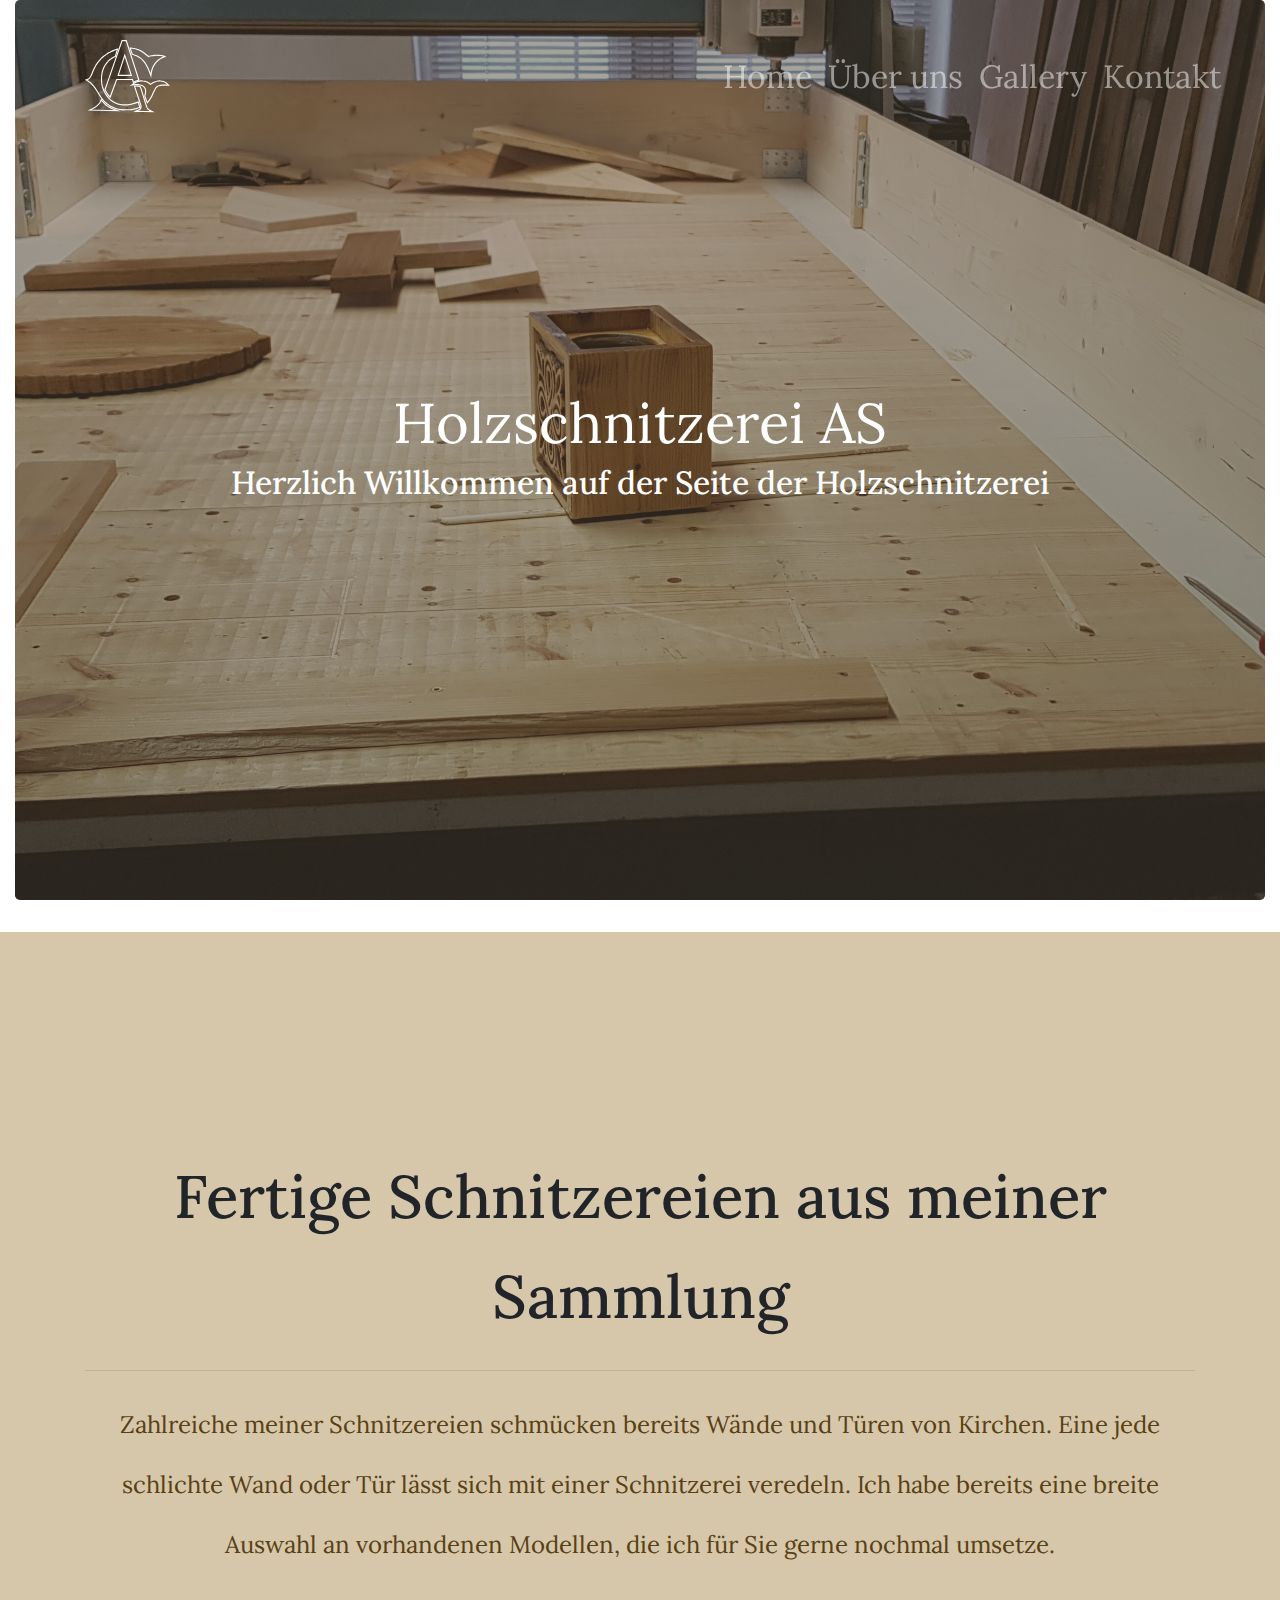
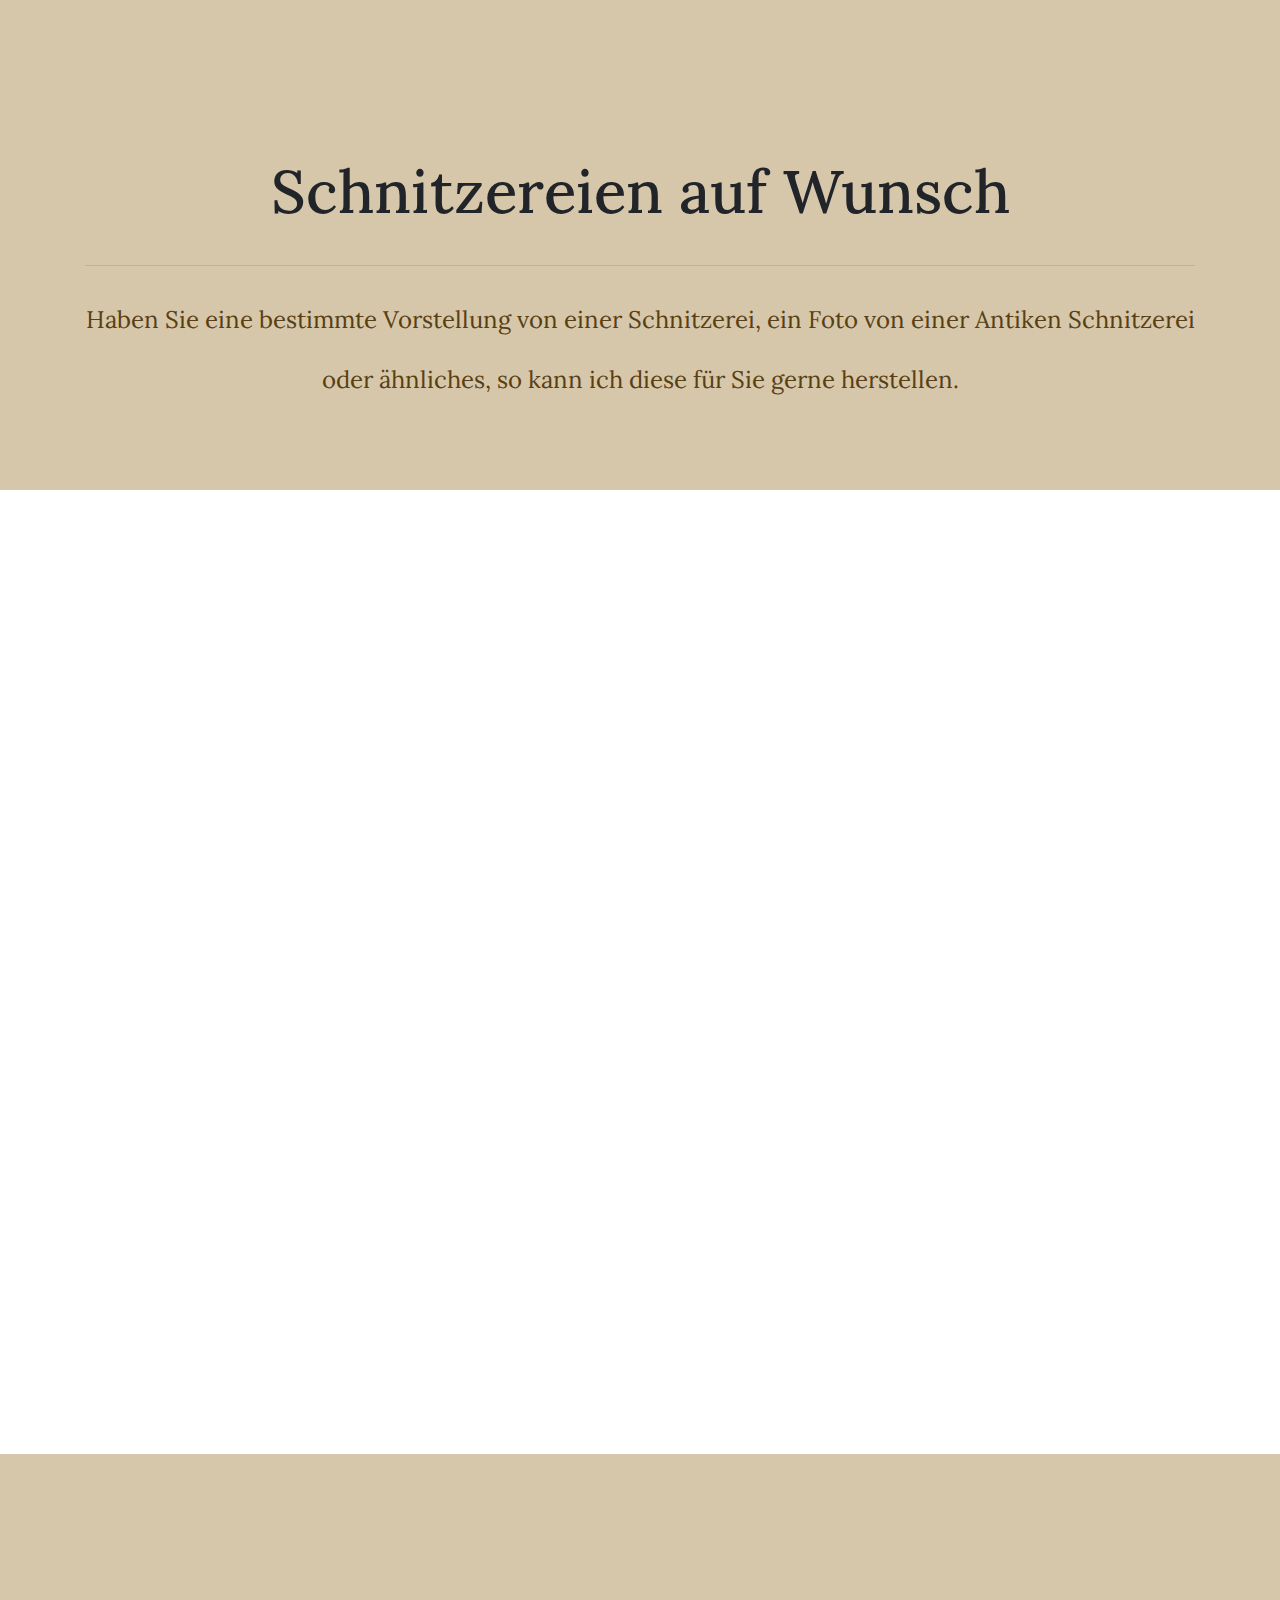
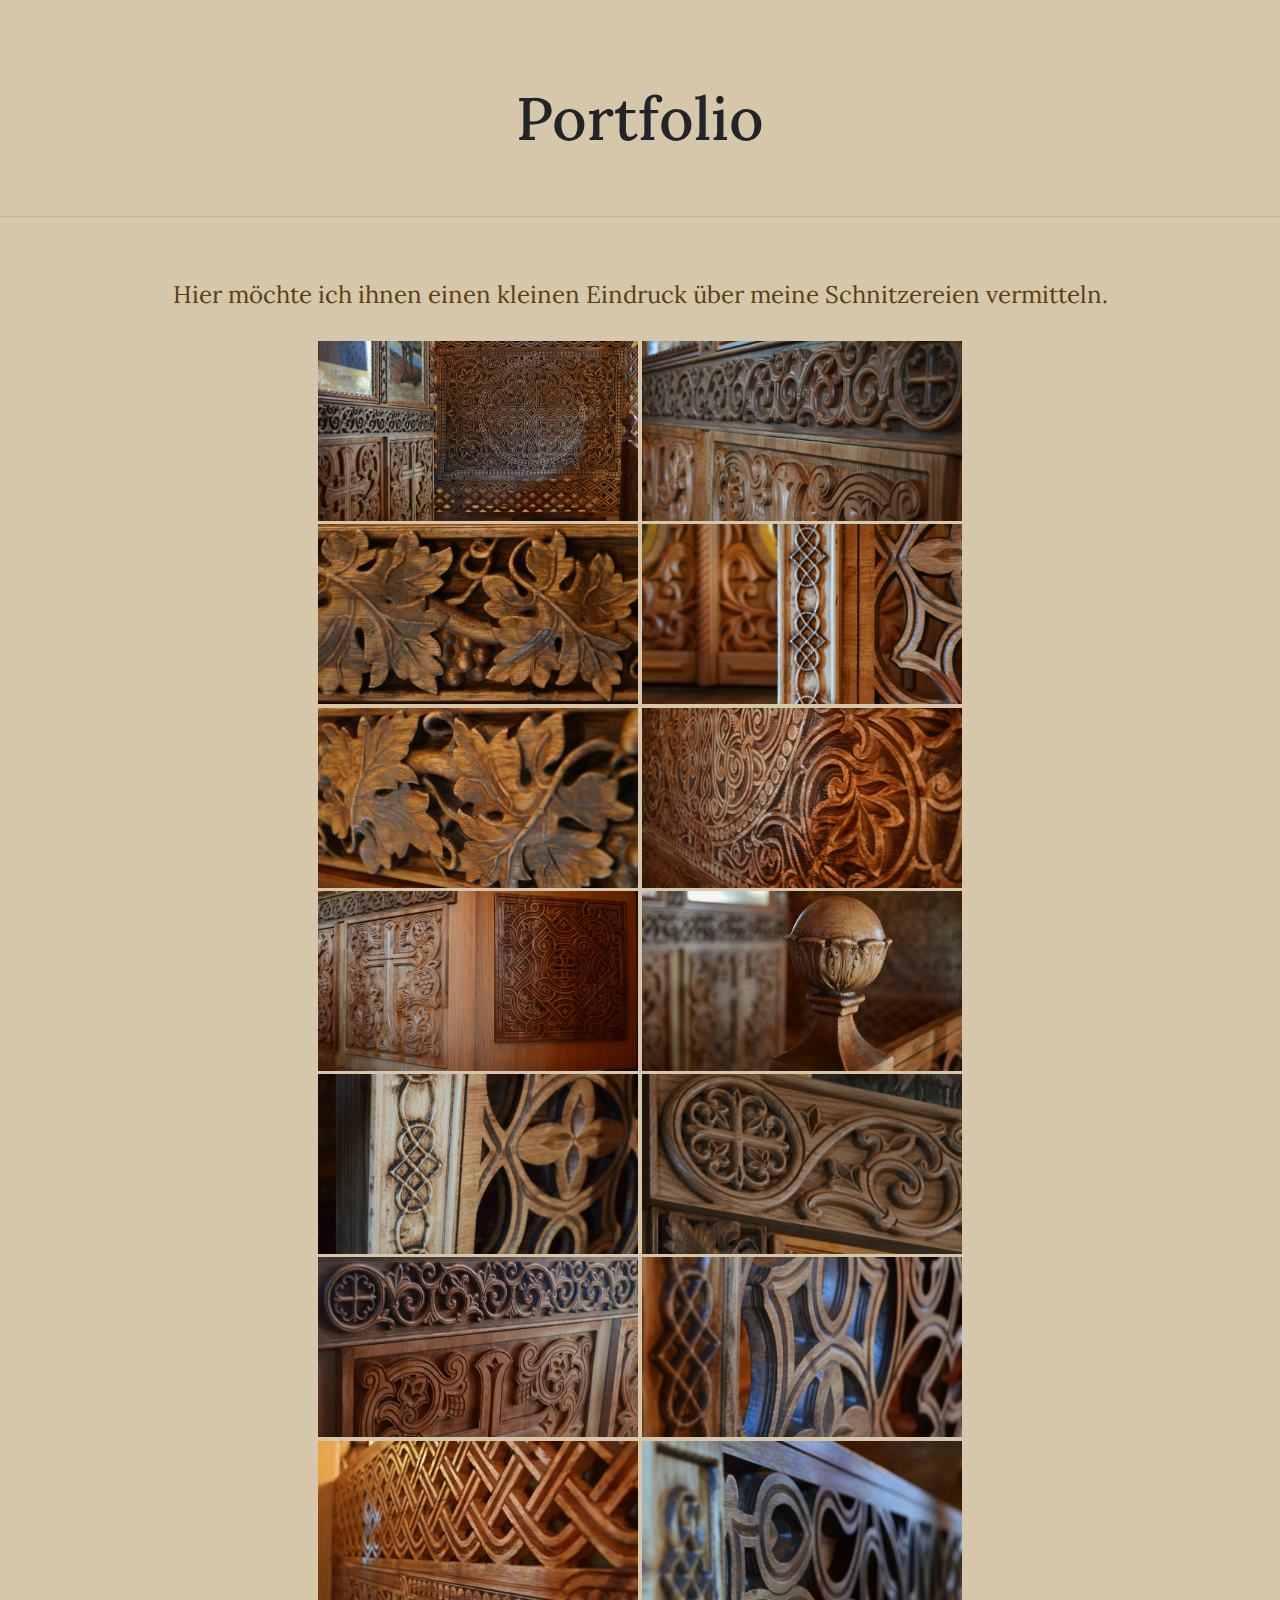
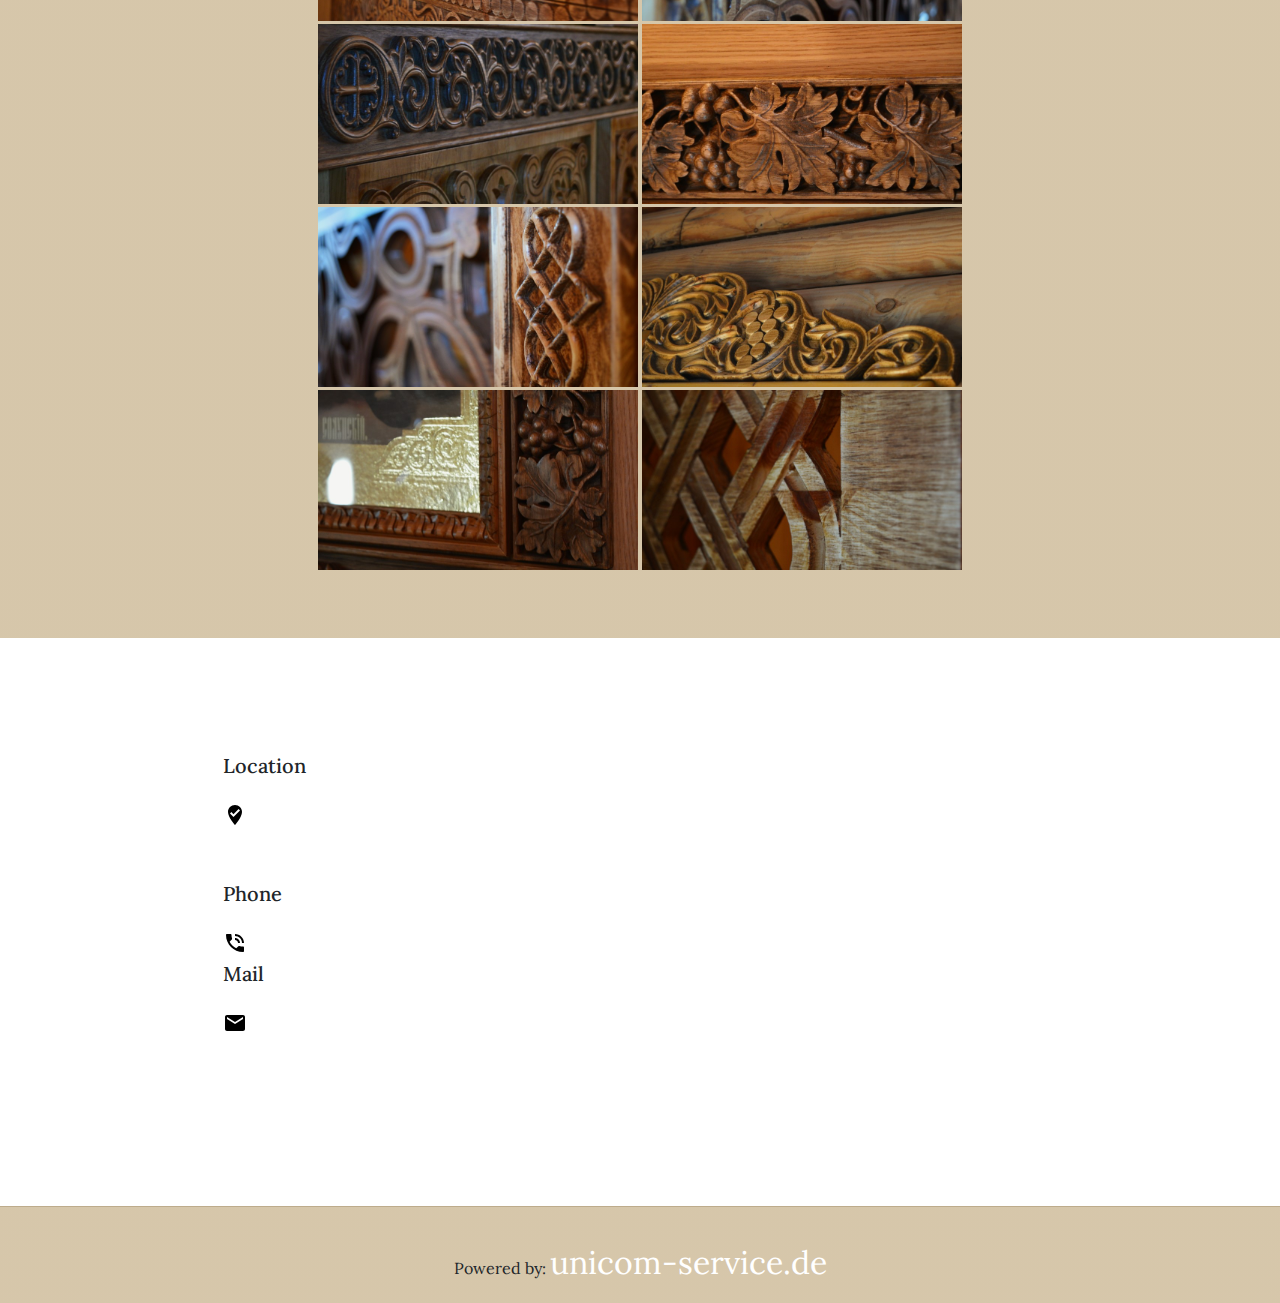
==== index.html @ 66ac4873 "first commit" ====
<!doctype html>
<html lang="en">

<head>

  <meta charset="utf-8">
  <meta name="viewport" content="width=device-width, initial-scale=1, shrink-to-fit=no">

  <link rel="stylesheet" href="bootstrap/css/bootstrap.min.css">
  <link rel="stylesheet" href="/css/style.css">
  <link href="https://fonts.googleapis.com/css?family=Lora&display=swap" rel="stylesheet">
  <title>Holzschnitzerei AS</title>
</head>

<body>
  <!----Button-Scroll-Top------->
  <button class="scrolTop no-view"><img src="/images/up.svg"></button>
  <!-------------------Navbar----------------------->
  <div class="container-fluid header" id="home">
    <nav class="navbar fixed-top navbar-expand-lg active1 navbar-dark">
      <a class="navbar-brand" href="#home">
        <img class="logo logo-light" src="../images/logo1.svg">
      </a>
      <button class="navbar-toggler btn-" type="button" data-toggle="collapse" data-target="#navbarSupportedContent"
        aria-controls="navbarSupportedContent" aria-expanded="false" aria-label="Toggle navigation">
        <span class="navbar-toggler-icon"></span>
      </button>

      <div class="collapse navbar-collapse" id="navbarSupportedContent">
        <ul class="navbar-nav ml-auto">
          <li class="nav-item">
            <a class="nav-link" href="#home">Home<span class="sr-only">(current)</span></a>
          </li>
          <li class="nav-item">
            <a class="nav-link" href="#uber">Über uns</a>
          </li>
          <li class="nav-item">
            <a class="nav-link" href="#galery">Gallery</a>
          </li>
          <li class="nav-item">
            <a class="nav-link" href="#contact">Kontakt</a>
          </li>
          <!--Русская страничка-->
          <!--<li class="nav-item">
            <a class="nav-link" href="index-ru.html">RU</a>
          </li>-->
        </ul>
      </div>
    </nav>
    <!--------Header-Paralac-------------->
    <div class="jumbotron paral paralsec">
      <div class="container-fuid filter" <div class="text col-6">
        <h1 class="display-4">Holzschnitzerei AS</h1>
        <h5 class="">Herzlich Willkommen auf der Seite der Holzschnitzerei</h5>

      </div>
    </div>
  </div>

  <!---------------Services--------------------->
  <div class="jumbotron jumbotron-fluid services" id="uber">
    <div class="container">
      <h1 class="display-5">Fertige Schnitzereien aus meiner Sammlung</h1>
      <hr class="my-4">
      <p class="lead">Zahlreiche meiner Schnitzereien schmücken bereits Wände und Türen von Kirchen. Eine jede
        schlichte
        Wand oder Tür lässt sich mit einer Schnitzerei veredeln. Ich habe bereits eine breite Auswahl an vorhandenen
        Modellen, die ich für Sie gerne nochmal umsetze.</p>
      <h1 class="display-5">Schnitzereien auf Wunsch</h1>
      <hr class="my-4">
      <p> Haben Sie eine bestimmte Vorstellung von einer Schnitzerei, ein Foto von einer Antiken Schnitzerei oder
        ähnliches, so kann ich diese für Sie gerne herstellen.</p>
    </div>
  </div>


  <!--------------Uber-Paralac--------->
  <div class="jumbotron jumbotron-fluid paral paralsec1">
    <div class="container text col-6">

      <h5 class="">Wir stellen mit einer CNC-Fräse hauptsächlich Holzschnitzereien für die Kirche her. Aber auch
        allgemeine Dekoration und Verzierung bringen wir aus dem Holz zum Vorschein.</h5>

    </div>
  </div>

  <!-------Portfolio------------>
  <div class="jumbotron jumbotron-fluid services" id="galery">
    <h1 class="display-5">Portfolio</h1>
    <hr class="my-5">
    <p class="lead">Hier möchte ich ihnen einen kleinen Eindruck über meine Schnitzereien vermitteln.</p>
    <div class="gallery col-8">

      <ul class="img-list">
        <li>
          <a href="images/img-1-lg.jpg"><img src="images/img-1-sm.jpg"></a>
        </li>
        <li>
          <a href="images/img-2-lg.jpg"><img src="images/img-2-sm.jpg"></a>
        </li>
        <li>
          <a href="images/img-3-lg.jpg"><img src="images/img-3-sm.jpg"></a>
        </li>
        <li>
          <a href="images/img-4-lg.jpg"><img src="images/img-4-sm.jpg"></a>
        </li>
        <li>
          <a href="images/img-5-lg.jpg"><img src="images/img-5-sm.jpg"></a>
        </li>
        <li>
          <a href="images/img-6-lg.jpg"><img src="images/img-6-sm.jpg"></a>
        </li>
        <li>
          <a href="images/img-7-lg.jpg"><img src="images/img-7-sm.jpg"></a>
        </li>
        <li>
          <a href="images/img-8-lg.jpg"><img src="images/img-8-sm.jpg"></a>
        </li>

        <li>
          <a href="images/img-9-lg.jpg"><img src="images/img-9-sm.jpg"></a>
        </li>

        <li>
          <a href="images/img-10-lg.jpg"><img src="images/img-10-sm.jpg"></a>
        </li>

        <li>
          <a href="images/img-11-lg.jpg"><img src="images/img-11-sm.jpg"></a>
        </li>
        <li>
          <a href="images/img-12-lg.jpg"><img src="images/img-12-sm.jpg"></a>
        </li>
        <li>
          <a href="images/img-13-lg.jpg"><img src="images/img-13-sm.jpg"></a>
        </li>
        <li>
          <a href="images/img-14-lg.jpg"><img src="images/img-14-sm.jpg"></a>
        </li>
        <li>
          <a href="images/img-15-lg.jpg"><img src="images/img-15-sm.jpg"></a>
        </li>
        <li>
          <a href="images/img-16-lg.jpg"><img src="images/img-16-sm.jpg"></a>
        </li>
        <li>
          <a href="images/img-17-lg.jpg"><img src="images/img-17-sm.jpg"></a>
        </li>
        <li>
          <a href="images/img-18-lg.jpg"><img src="images/img-18-sm.jpg"></a>

        </li>
        <li>
          <a href="images/img-19-lg.jpg"><img src="images/img-19-sm.jpg"></a>

        </li>
        <li>
          <a href="images/img-20-lg.jpg"><img src="images/img-20-sm.jpg"></a>

        </li>

      </ul>


      <div class="lightbox no-view">
        <div class="overlay"></div>
        <figure class="row d-flex">
          <div class="col-1 prev">
            <img src="/images/prev.svg" alt="← zurück">
          </div>
          <div class="col-10 img">
            <img class="img" src="#">
          </div>
          <img class="close" src="images/close.svg">
          <div class="col-1 next">
            <img src="/images/next.svg" alt="weiter →">
          </div>
        </figure>
      </div>
    </div>


  </div>



  <!---------------Contact------------->
  <div class="container-fluid row" id="contact">
    <div class="col-2"></div>
    <div class="address col-4">
      <div>
        <h5>Location</h5><img class="" src="images/location.svg">
        <a class="lead" href="https://goo.gl/maps/5QHbYqvksESss7JY7">Baustraße 7, 19061 Schwerin</a>
        <h5>Phone</h5><img class="" src="images/phone.svg">
        <a class="lead" href="#">+49 385 3957695</a>
        <h5>Mail</h5><img class="" src="images/mail.svg">
        <a class="lead" href="mailto:#">holzas38@gmail.com</a>
      </div>
    </div>
    <div class="map-responsive col-4">
      <div>
        <iframe
          src="https://www.google.com/maps/embed?pb=!1m18!1m12!1m3!1d7962.349795977687!2d11.373917024391561!3d53.60736440138033!2m3!1f0!2f0!3f0!3m2!1i1024!2i768!4f13.1!3m3!1m2!1s0x47add9bd39e38fe3%3A0xee64afc493bba782!2sBaustra%C3%9Fe%207%2C%2019061%20Schwerin!5e0!3m2!1sen!2sde!4v1570961349513!5m2!1sen!2sde"
          width="600" height="450" frameborder="0" style="border:0;" allowfullscreen=""></iframe>
      </div>
    </div>
    <div class="col-2"></div>
  </div>

  <!-- End Contact -->

  <!------------ Footer----------------->
  <footer class="footer">

    <div class="conatainer-fluid">
      <p> Powered by: <a class="trans" href="http://www.unicom-service.de">unicom-service.de</a></p>
    </div>

  </footer>
  <!-----------End Footer------------->
  <script src="https://code.jquery.com/jquery-3.3.1.slim.min.js"
    integrity="sha384-q8i/X+965DzO0rT7abK41JStQIAqVgRVzpbzo5smXKp4YfRvH+8abtTE1Pi6jizo"
    crossorigin="anonymous"></script>
  <script src="https://cdnjs.cloudflare.com/ajax/libs/popper.js/1.14.7/umd/popper.min.js"
    integrity="sha384-UO2eT0CpHqdSJQ6hJty5KVphtPhzWj9WO1clHTMGa3JDZwrnQq4sF86dIHNDz0W1"
    crossorigin="anonymous"></script>
  <script src="https://stackpath.bootstrapcdn.com/bootstrap/4.3.1/js/bootstrap.min.js"
    integrity="sha384-JjSmVgyd0p3pXB1rRibZUAYoIIy6OrQ6VrjIEaFf/nJGzIxFDsf4x0xIM+B07jRM"
    crossorigin="anonymous"></script>
  <script src="js/jquery-3.3.1.slim.min.js"></script>
  <script src="js/popper.min.js"></script>
  <script src="js/bootstrap.min.js"></script>
  <script src="js/main.js"></script>



</body>

</html>
---- css/style.css ----
html {
  scroll-behavior: smooth !important;
}
body {
  font-family: 'Lora', serif; 
  min-width: 320px;
}
.header {
  height: 100hv;
}
/*-------ScrolTop----------*/
.scrolTop {
  position: fixed;
  bottom: 50px;
  right: 50px;
  border-radius: 4px;
  font-size: 32px;
  height: 45px;
  width: 50px;
  color: rgb(70, 30, 12);
  z-index: 1000;
  background-color: transparent;
  border: none;
  cursor: pointer;
  display: none;
}
.scrolTop:hover {
  outline: none;
  border: 1px solid #000000;
}
/*-------Navbar-------------*/
.navbar .navbar-toggler-icon {
  margin: 0px;
  border: 0px solid rgb(70, 30, 12);
}
.navbar-toggler-icon::after {
    border: 1px solid rgb(70, 30, 12);
}

.navbar {
  width: 100%;
  min-height: 30px;
  padding-right: 4%;
  text-align: center;

}


img .logo {
  display: inline-block;
  width: 44px;
  height: auto;
  max-width: 100%;
  max-height: 100%;
  vertical-align: middle;
}

.active1 {
  background-color: transparent;
  color: #fff;
  font-size: 2rem;

}

.active2 {
  background-color: #fff;
  color: rgb(70, 30, 12);
  font-size: 2rem;
}




.logo-light {
  display: inline-block;
  transition-duration: 400ms;
  transition-property: all;
  transition-timing-function: cubic-bezier(0.7, 1, 0.7, 1);
}

.logo-dark {
  display: none;
  transition-duration: 400ms;
  transition-property: all;
  transition-timing-function: cubic-bezier(0.7, 1, 0.7, 1);
}

.logo {
  width: 4em;
  height: 4em;
}

.navbar-brand {
  padding-left: 4%;
}
/*--------------Header---Uber--Paralac------------*/
.paral {
  height: 100vh;
  display: flex;
  justify-content: center;
  align-items: center;
  
  background-attachment: fixed;
  background-size: cover;
  background-position: 50% 50%;
  text-align: center;
}


.text {
  max-width: 50%;
  margin-bottom: 0em;
}


.paral h1 {
  color: #fff;
  
  text-align: center;
  
}
.paral h5 {
  color: #fff;
  font-size: 2em;
  text-align: center;
}

.paralsec {
  text-align: center;
  
  background: 
  linear-gradient(rgba(81, 72, 55, 0.5),
                 rgba(81, 72, 55, 0.5)
  ),
  url("/images/bg1.jpg");
  background-attachment: fixed;
  background-size: cover;
  background-position: 50% 50%;
  
  
}
/*.filter {
  height: 100%;
  background-color:  rgba(88, 64, 19, 0.5);
  background-size: cover; 
}*/

.paralsec1 {
  background: 
  linear-gradient(rgba(81, 72, 55, 0.4),
                 rgba(81, 72, 55, 0.4)
  ),
  url("/images/01.jpg") no-repeat center; 
  background-attachment: fixed;
  background-size: cover;
  background-position: 50% 50%;


}


/*--------Servises----------*/
.services {
  background: 
  linear-gradient(rgba(153, 114, 43, 0.4),
  rgba(153, 114, 43, 0.4)
);
  min-height: 1000px;

}

.services h1 {
  font-size: 60px;
  text-align: center;
  padding-top: 150px;
  line-height: 100px;
}

.services p {
  font-size: 24px;
  color: rgb(88, 64, 19);
  text-align: center;
  line-height: 60px;
}

/*--------------Galery----------------*/
img {
  max-width: 100%;
  padding-bottom: 1%;

}

.gallery {
  
  margin: 0 auto;
}

.img-list {
  margin: 0;
  padding: 0;
  text-align: center;
}

.img-list li {
  display: inline-block;
  list-style: none;
}

.img-list img {
  width: 320px;
  max-width: 100%;
}


.lightbox {

  position: fixed;
  top: 0;
  left: 0;
  width: 100%;
  height: 100%;
  text-align: center;
  padding: 25px 0;
  z-index: 5000;
  overflow-y: auto;
}

.no-view {
  display: none;
  transition: 1s;
}

.view {
  display: flex;
  transition: 1s;
}

.overlay {
  position: absolute;
  z-index: -1;
  top: 0;
  left: 0;
  width: 100%;
  height: 100%;
  background-color: rgba(0, 0, 0, .8);
}

.lightbox figure {
  
  justify-content: center;
  align-items: center;
  z-index: 1;
  width: 100%;
  
}
.close {
  width: 3rem;
  position: absolute;
  top: 10px;
  right: 25px;
  z-index: 1000;
}

.next,
.prev {
  
  display: flex;
  justify-content: center;
  color: #fff;
  max-height: 40%;
  
  cursor: pointer;
}
.next img,
.prev img {
  width: 5rem;
}

.prev {
  left: 0;
}

/*-----------------Contact---------------*/
.address {
  display: flex;
  justify-content: center;
  align-items: center;
}
.map-responsive {
  display: flex;
  justify-content: center;
  align-items: center;
}


/*---------------Footer-------------*/
footer {
  background: 
  linear-gradient(rgba(153, 114, 43, 0.4),
  rgba(153, 114, 43, 0.4)
);
padding-top: 2rem;
  margin-top: 5rem;
  display: flex;
  justify-content: center;
  border-top: 1px solid rgba(88, 64, 19, 0.2);
}
.trans {
  background-color: transparent;
}


/*@media (max-width:795px) {
  .navbar {
    background-color: #fff;
    color: rgb(70, 30, 12);
    font-size: 2rem;
  }
  
}
*/
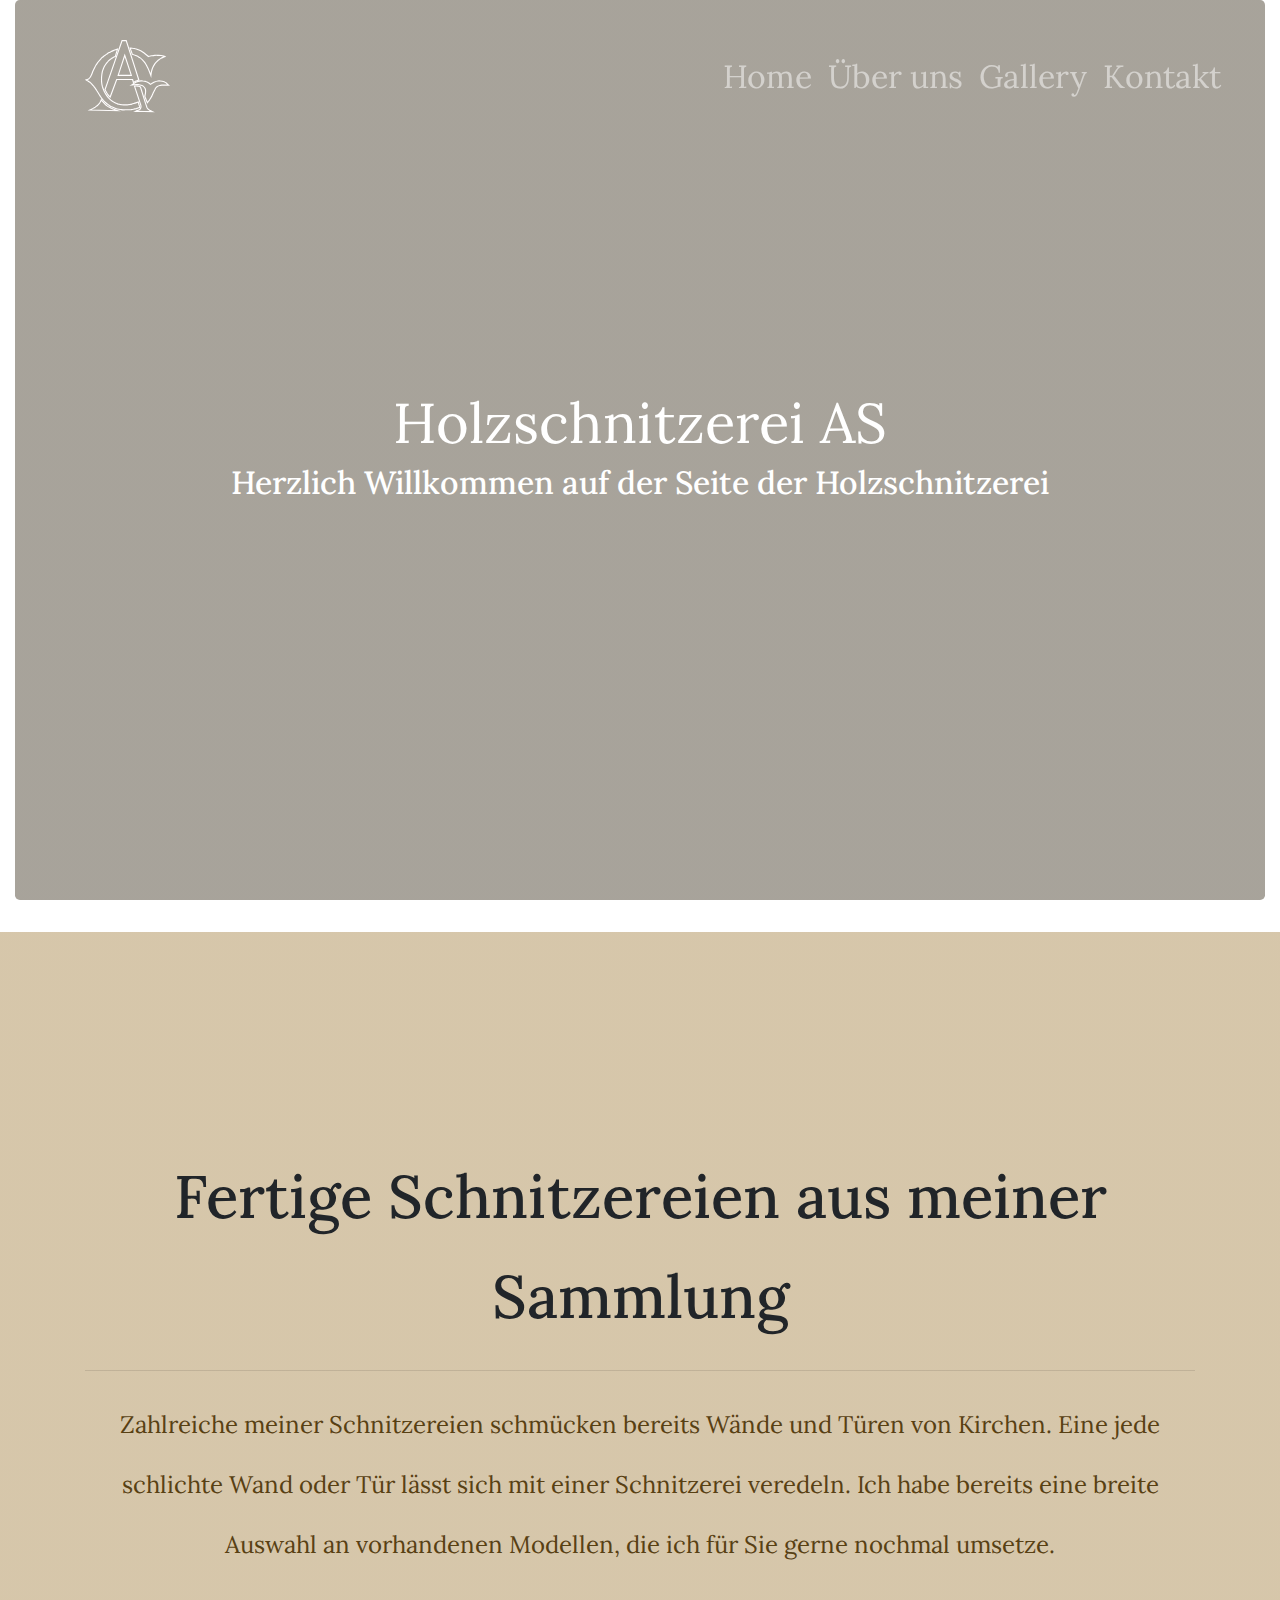
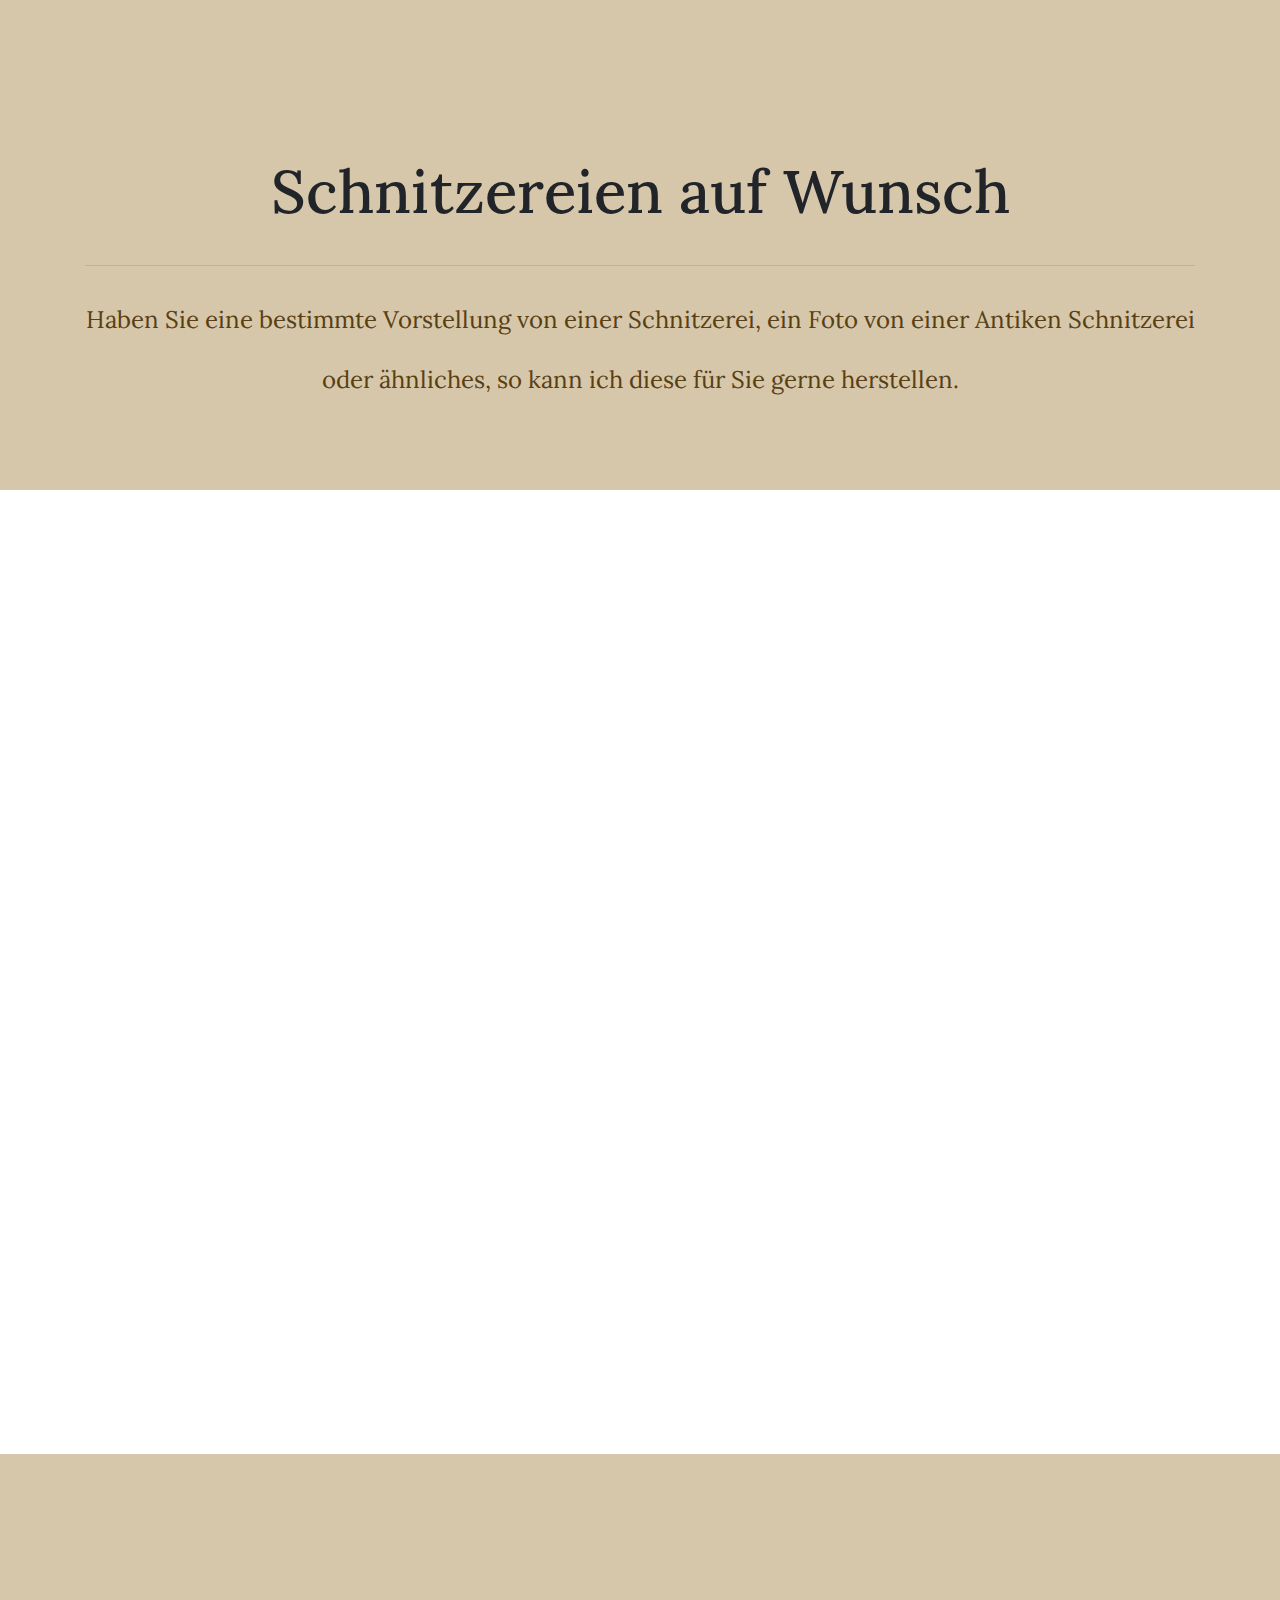
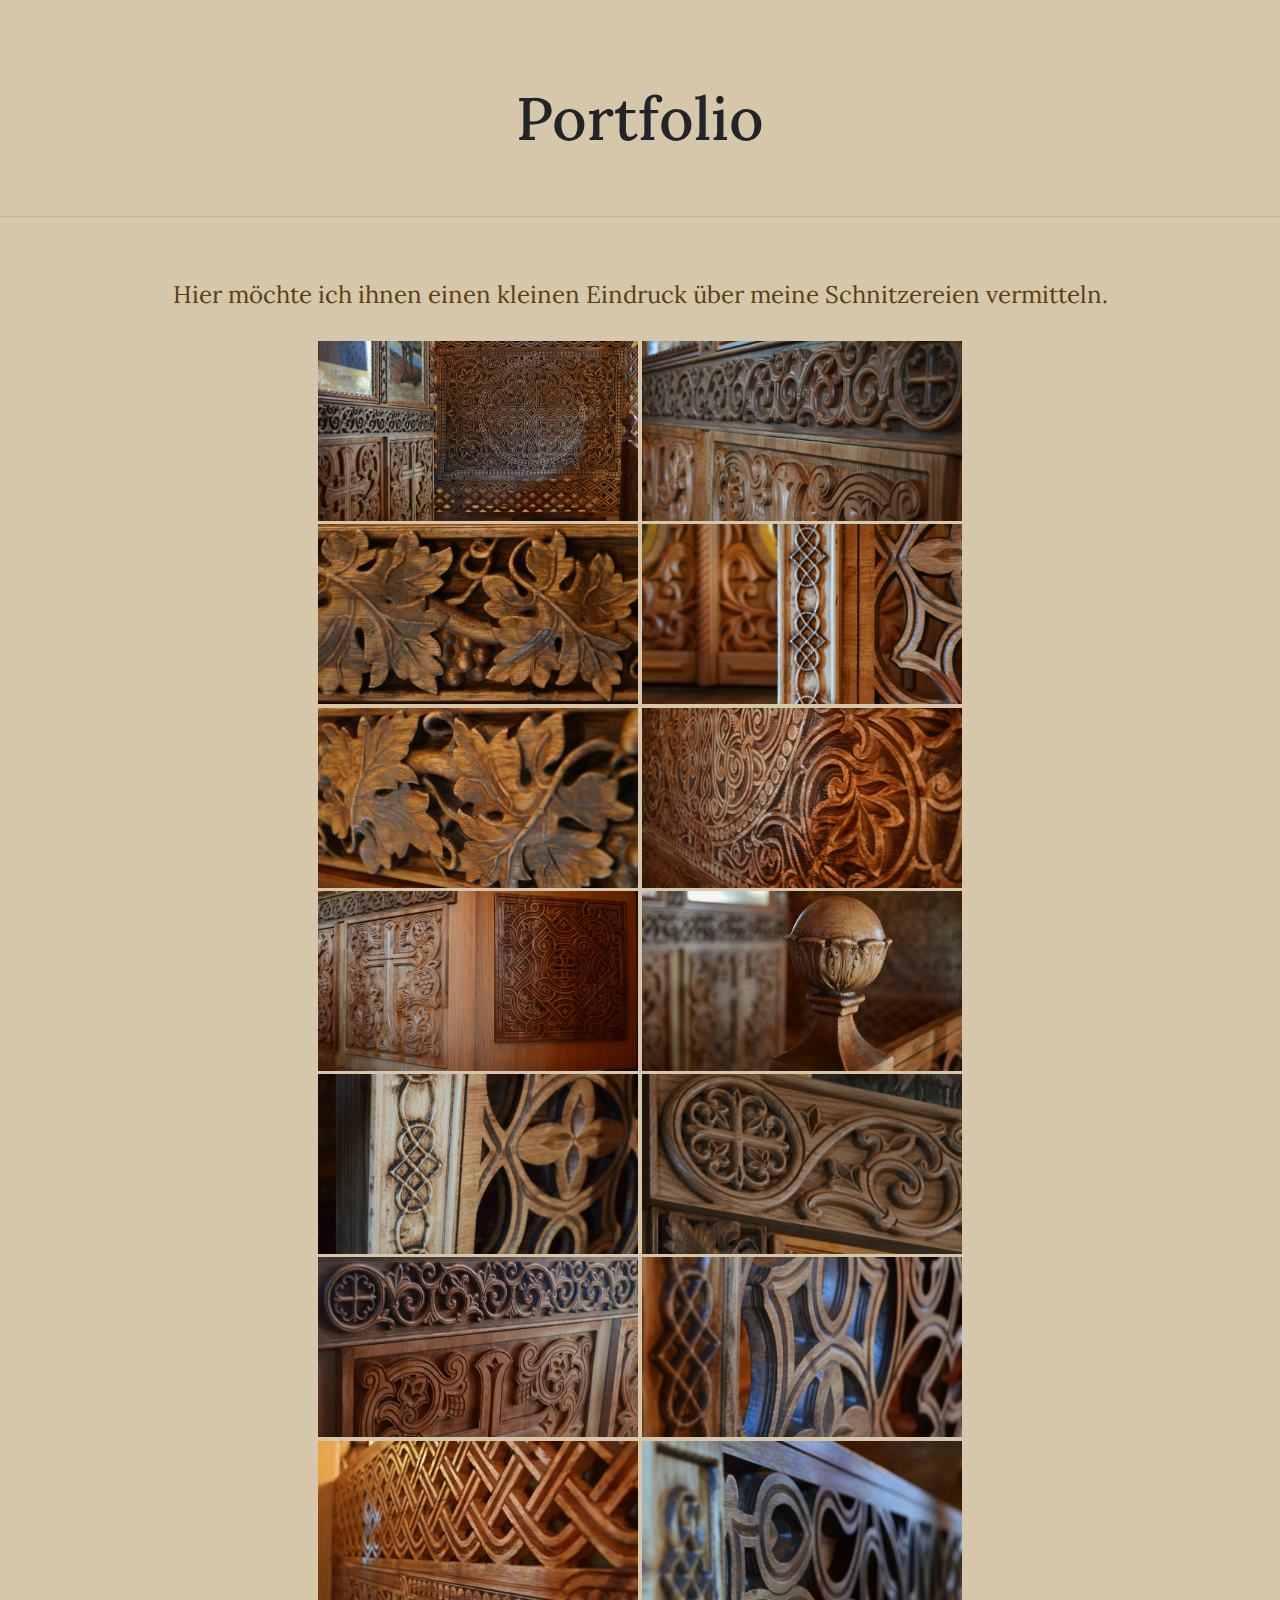
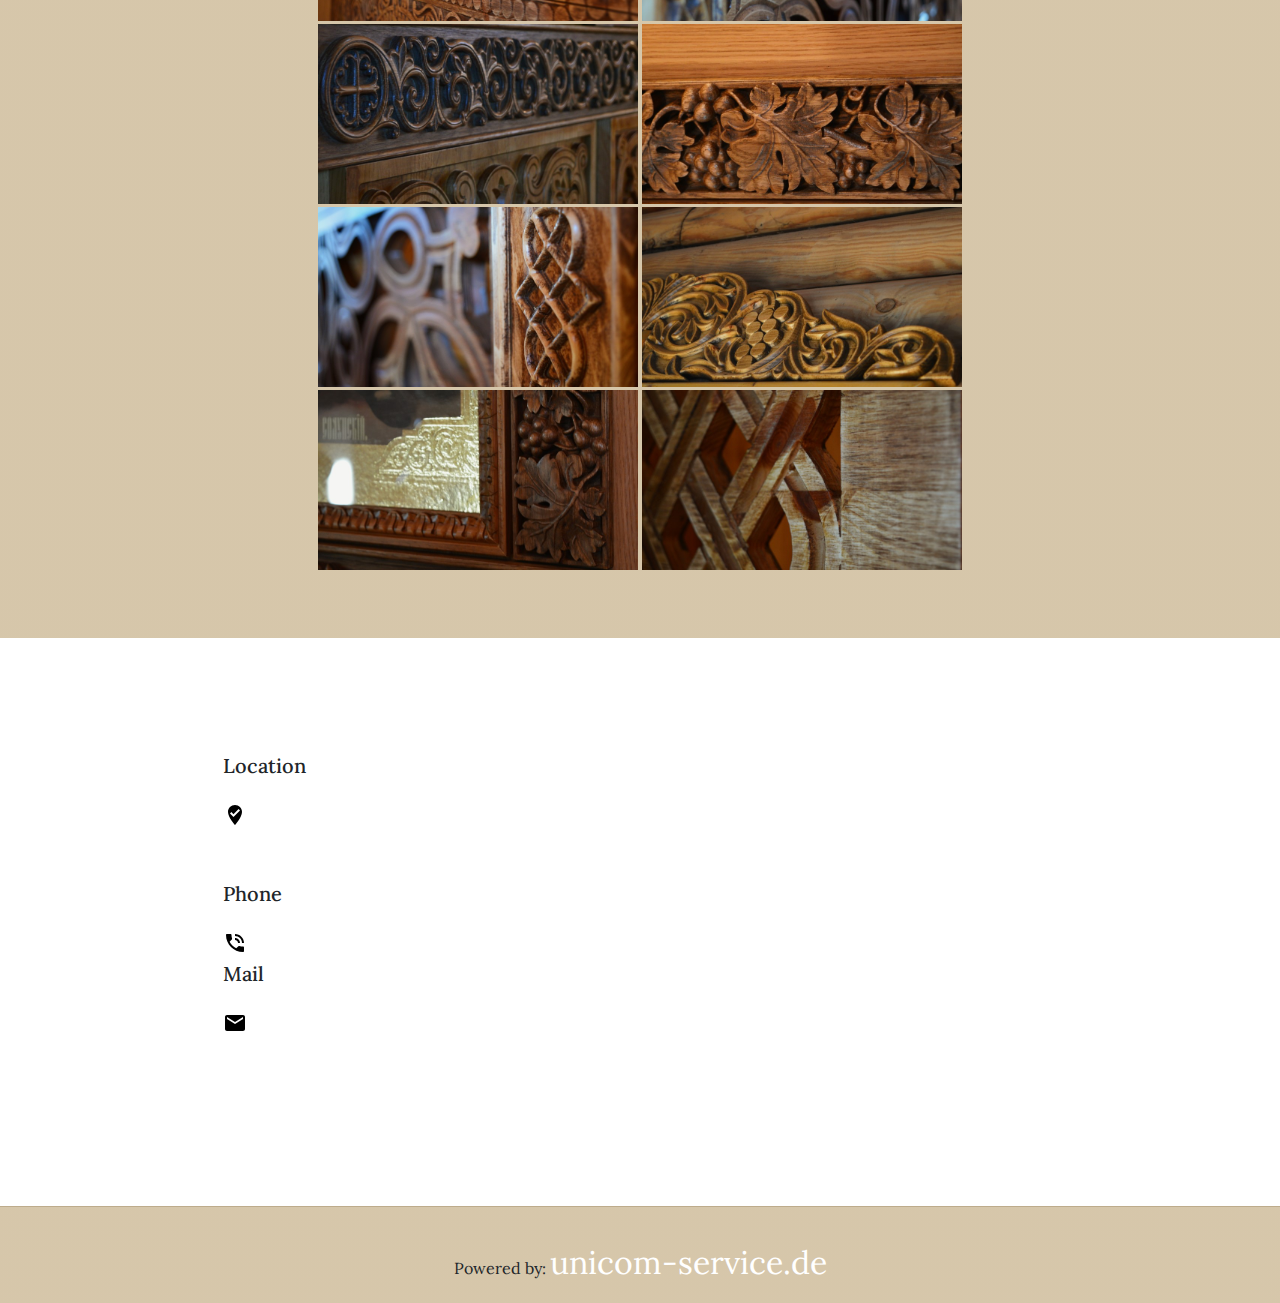
==== commit 87141d5b: "links in index.html & style.css" ====
--- a/index.html
+++ b/index.html
@@ -7,19 +7,19 @@
   <meta name="viewport" content="width=device-width, initial-scale=1, shrink-to-fit=no">
 
   <link rel="stylesheet" href="bootstrap/css/bootstrap.min.css">
-  <link rel="stylesheet" href="/css/style.css">
+  <link rel="stylesheet" href="css/style.css">
   <link href="https://fonts.googleapis.com/css?family=Lora&display=swap" rel="stylesheet">
   <title>Holzschnitzerei AS</title>
 </head>
 
 <body>
   <!----Button-Scroll-Top------->
-  <button class="scrolTop no-view"><img src="/images/up.svg"></button>
+  <button class="scrolTop no-view"><img src="images/up.svg"></button>
   <!-------------------Navbar----------------------->
   <div class="container-fluid header" id="home">
     <nav class="navbar fixed-top navbar-expand-lg active1 navbar-dark">
       <a class="navbar-brand" href="#home">
-        <img class="logo logo-light" src="../images/logo1.svg">
+        <img class="logo logo-light" src="images/logo1.svg">
       </a>
       <button class="navbar-toggler btn-" type="button" data-toggle="collapse" data-target="#navbarSupportedContent"
         aria-controls="navbarSupportedContent" aria-expanded="false" aria-label="Toggle navigation">
@@ -166,14 +166,14 @@
         <div class="overlay"></div>
         <figure class="row d-flex">
           <div class="col-1 prev">
-            <img src="/images/prev.svg" alt="← zurück">
+            <img src="images/prev.svg" alt="← zurück">
           </div>
           <div class="col-10 img">
             <img class="img" src="#">
           </div>
           <img class="close" src="images/close.svg">
           <div class="col-1 next">
-            <img src="/images/next.svg" alt="weiter →">
+            <img src="images/next.svg" alt="weiter →">
           </div>
         </figure>
       </div>
--- a/css/style.css
+++ b/css/style.css
@@ -132,7 +132,7 @@
   linear-gradient(rgba(81, 72, 55, 0.5),
                  rgba(81, 72, 55, 0.5)
   ),
-  url("/images/bg1.jpg");
+  url("images/bg1.jpg");
   background-attachment: fixed;
   background-size: cover;
   background-position: 50% 50%;
@@ -150,7 +150,7 @@
   linear-gradient(rgba(81, 72, 55, 0.4),
                  rgba(81, 72, 55, 0.4)
   ),
-  url("/images/01.jpg") no-repeat center; 
+  url("images/01.jpg") no-repeat center; 
   background-attachment: fixed;
   background-size: cover;
   background-position: 50% 50%;
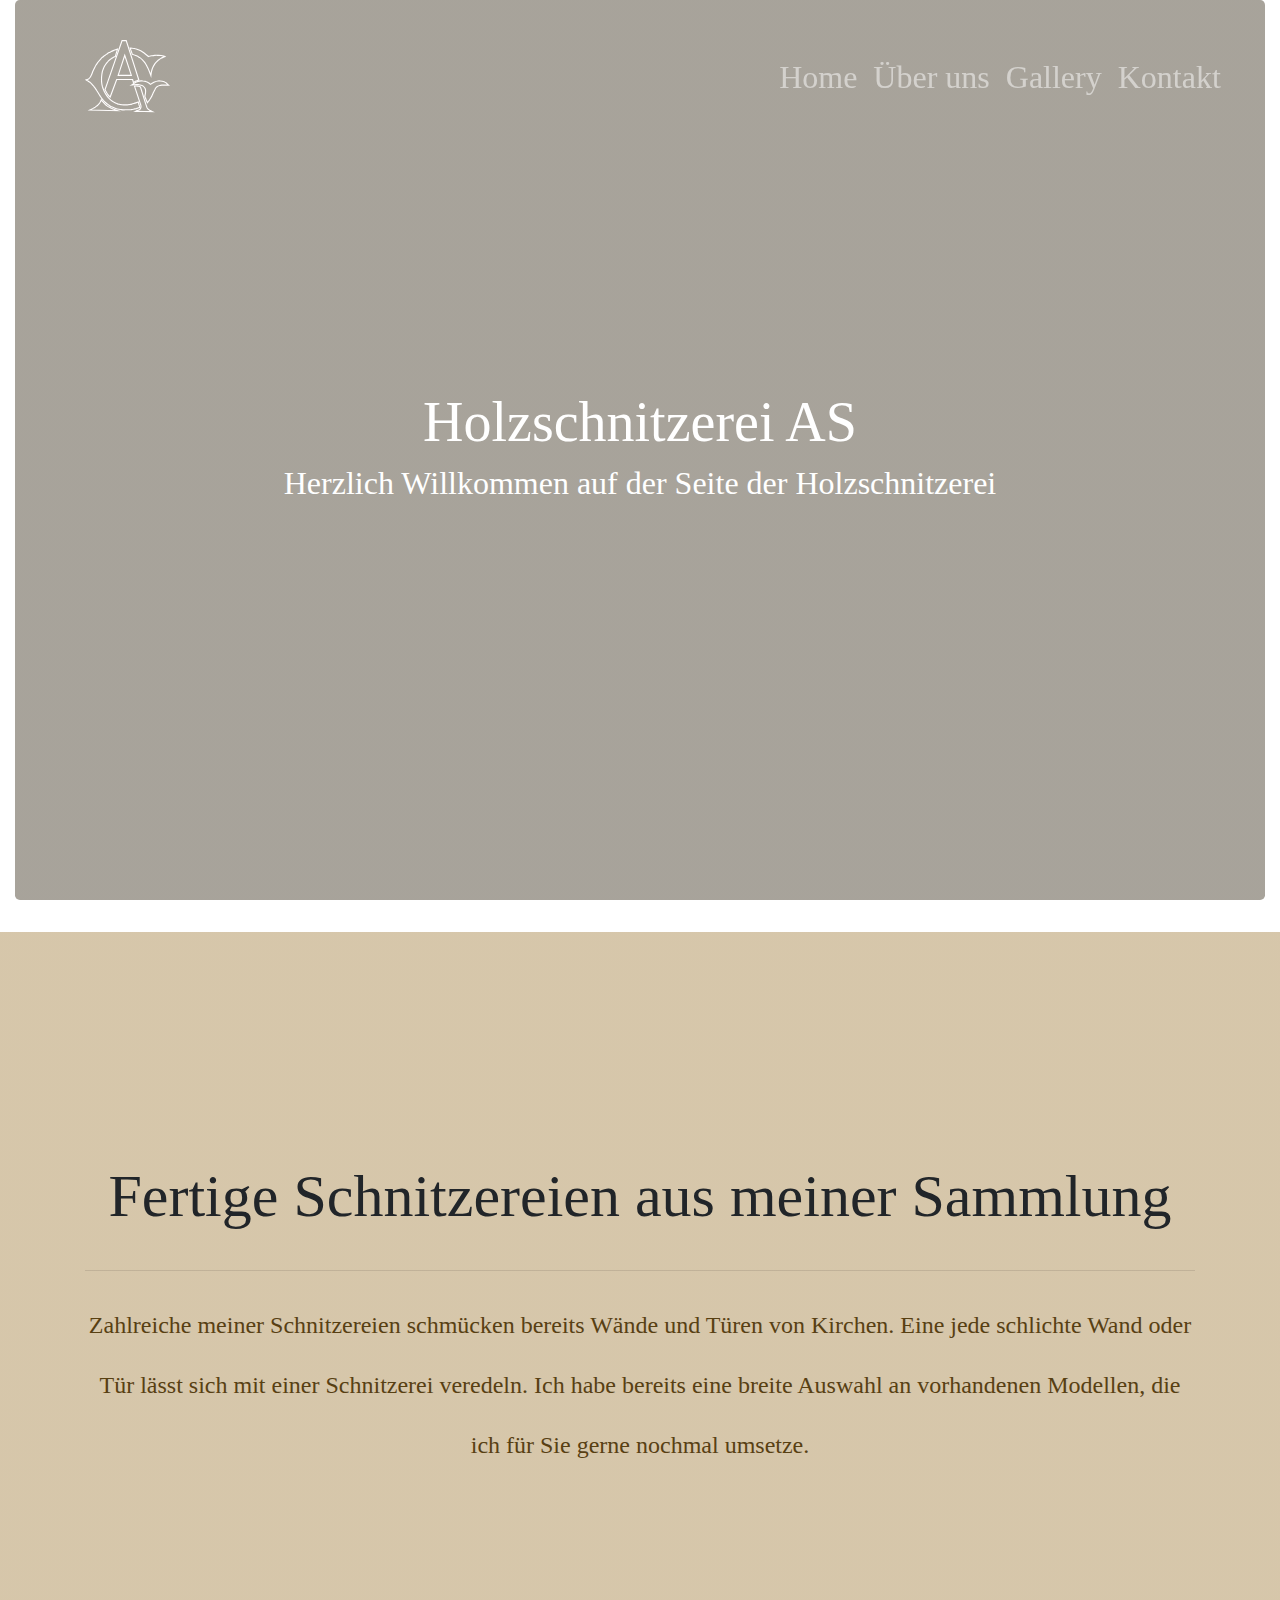
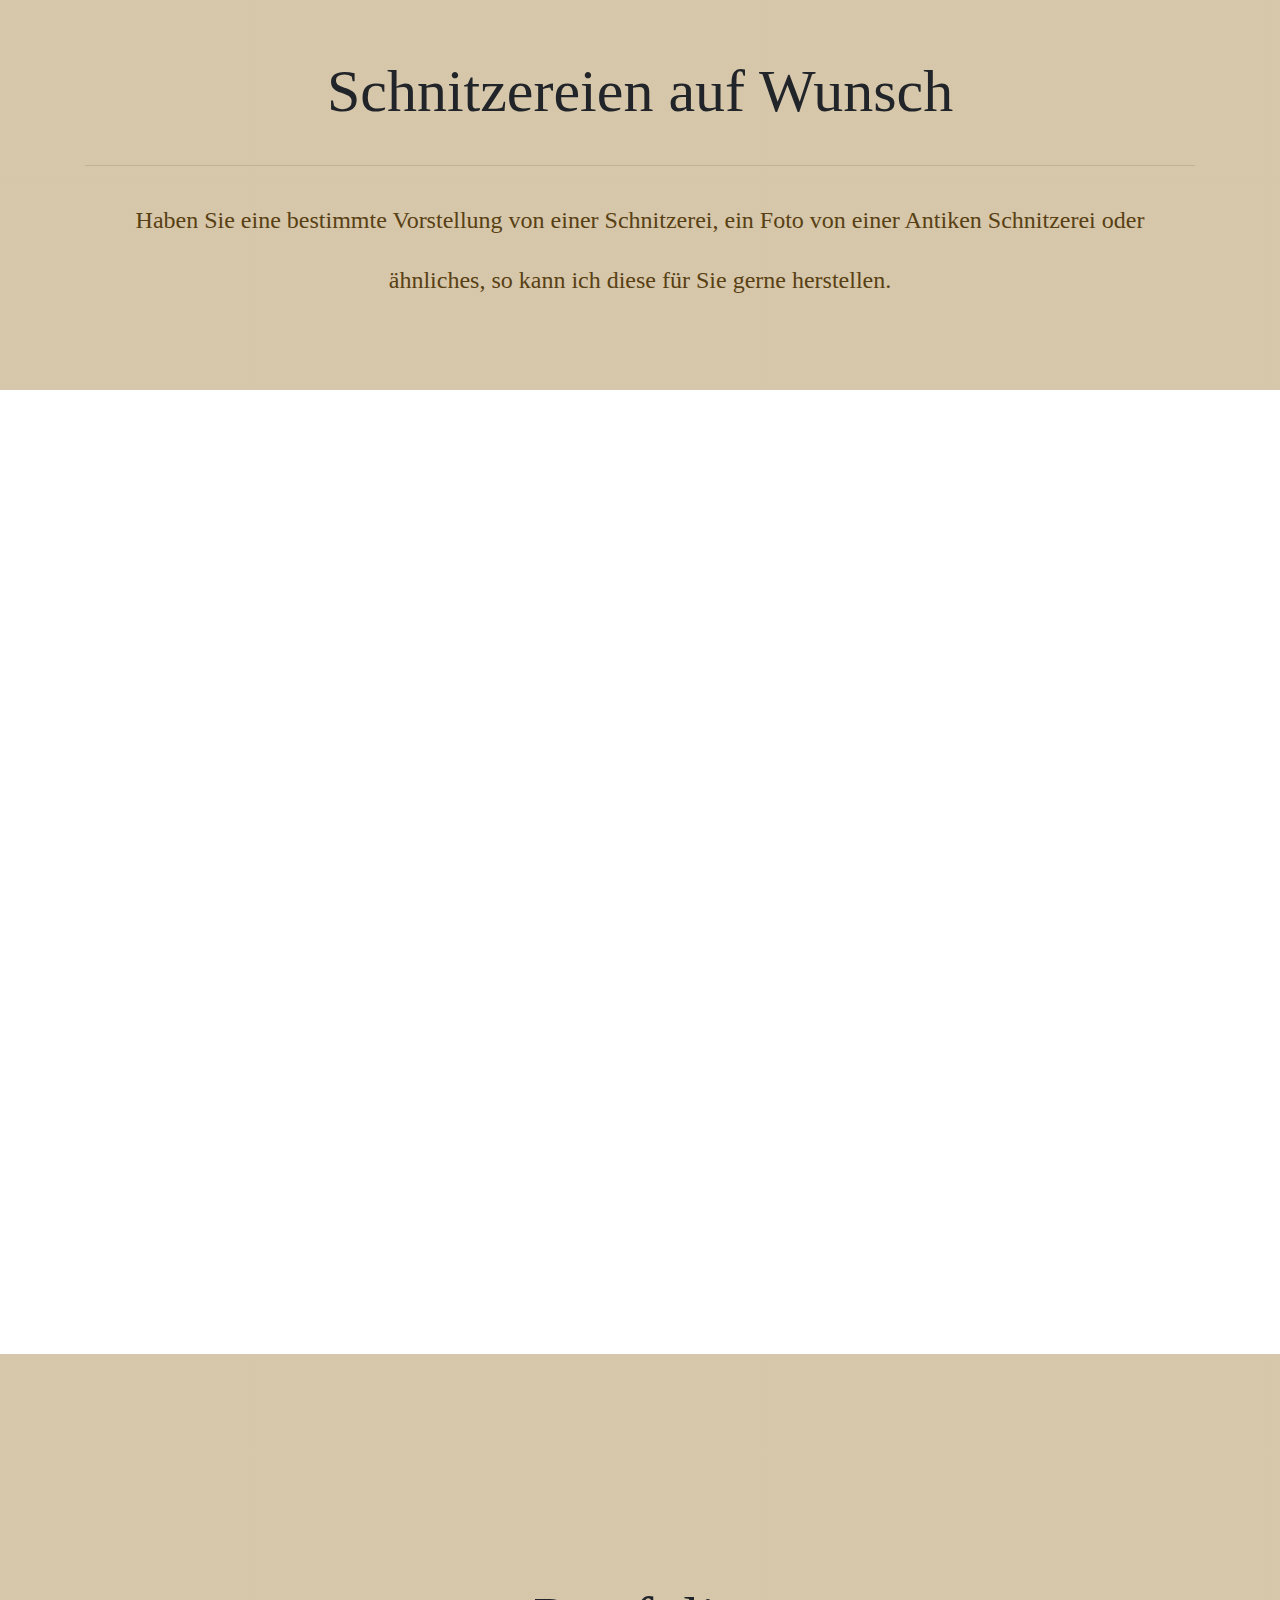
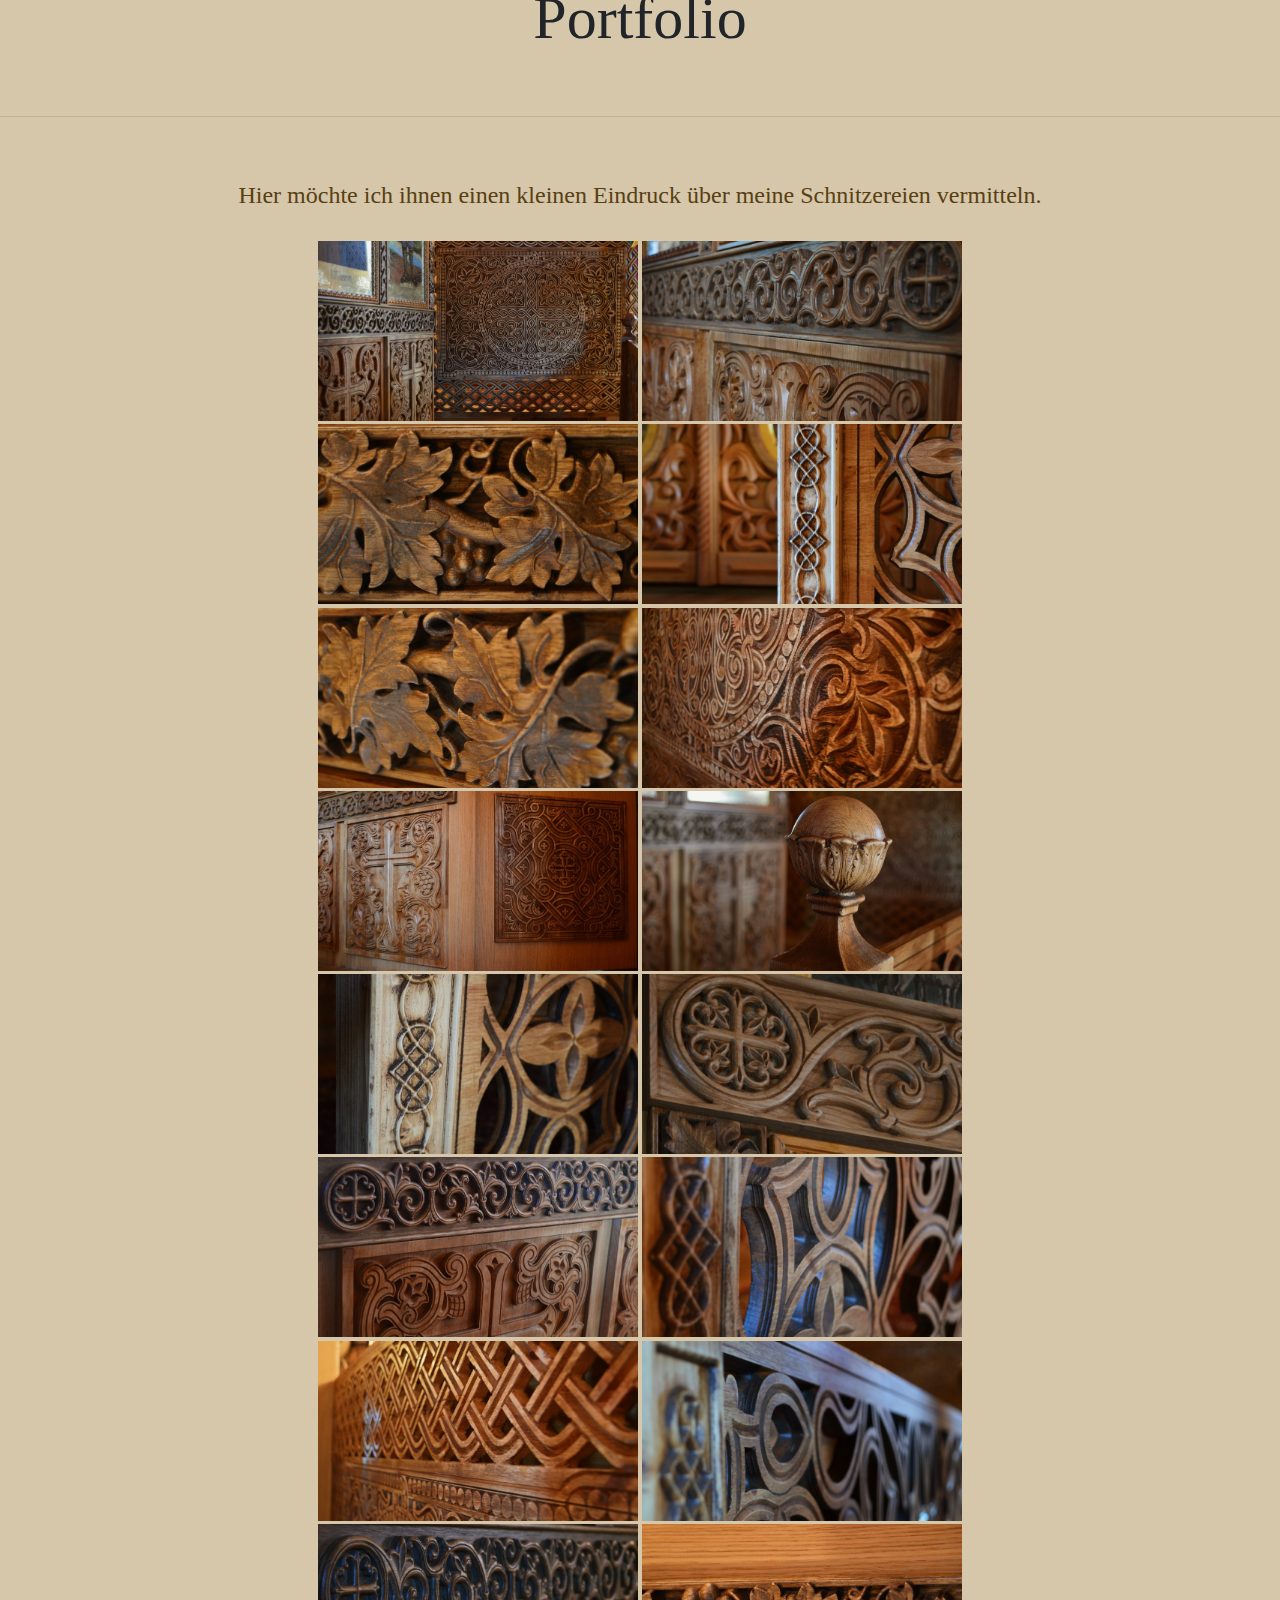
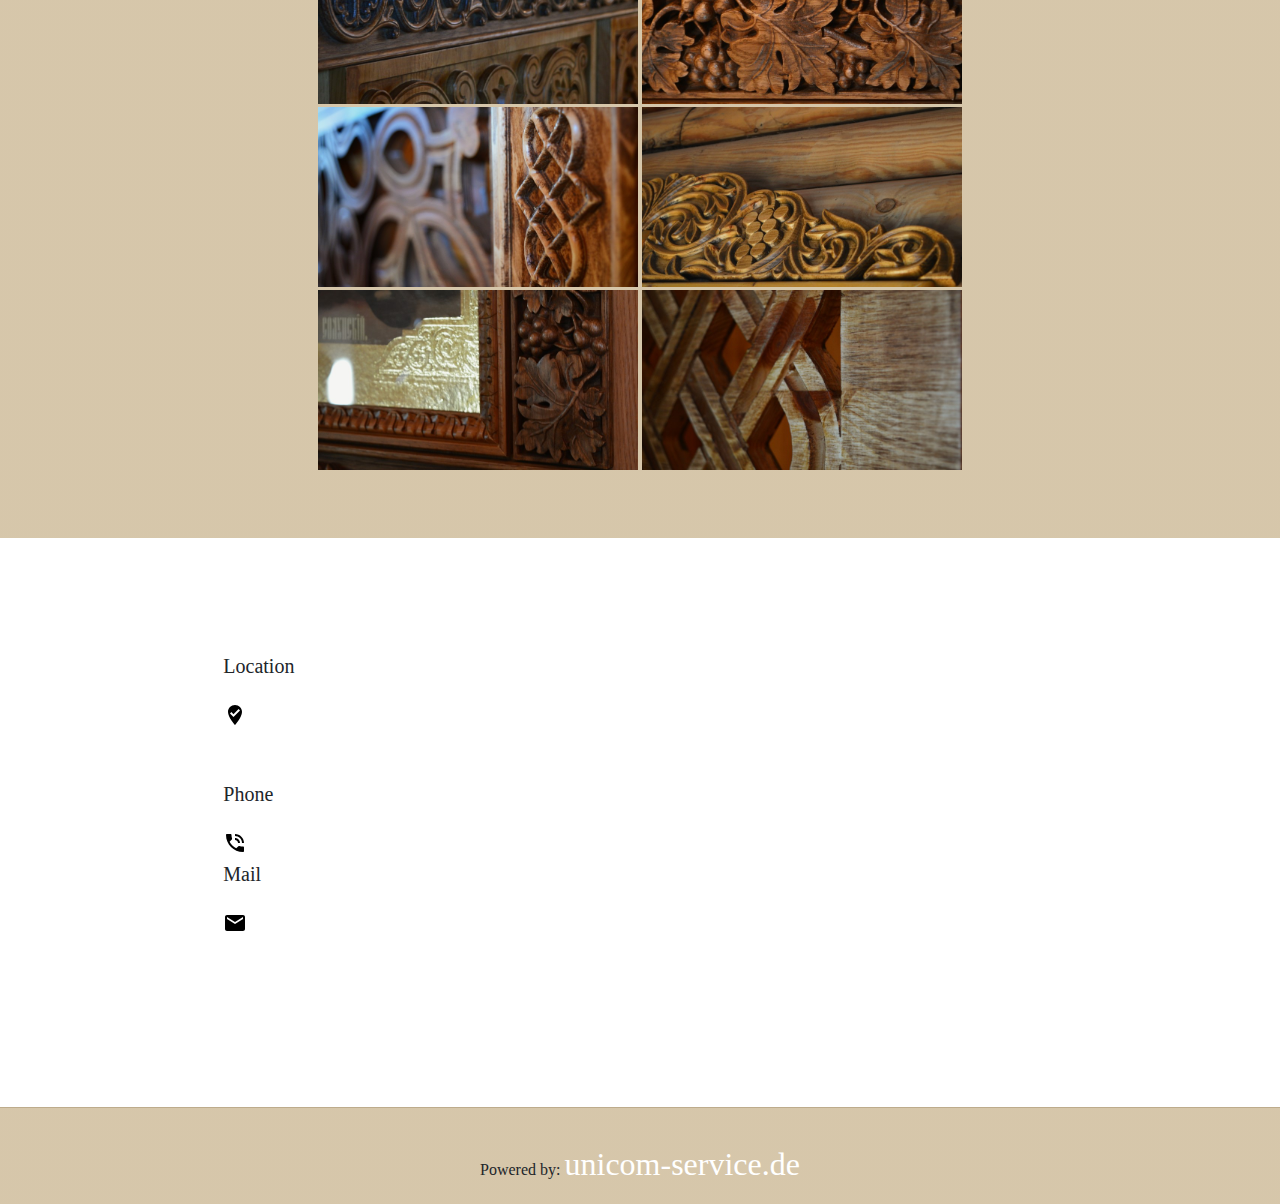
==== commit c57d9504: "links in index-ro.html" ====
--- a/index.html
+++ b/index.html
@@ -8,7 +8,7 @@
 
   <link rel="stylesheet" href="bootstrap/css/bootstrap.min.css">
   <link rel="stylesheet" href="css/style.css">
-  <link href="https://fonts.googleapis.com/css?family=Lora&display=swap" rel="stylesheet">
+  <link href="fonts/Lora-Regular.ttf" rel="stylesheet">
   <title>Holzschnitzerei AS</title>
 </head>
 
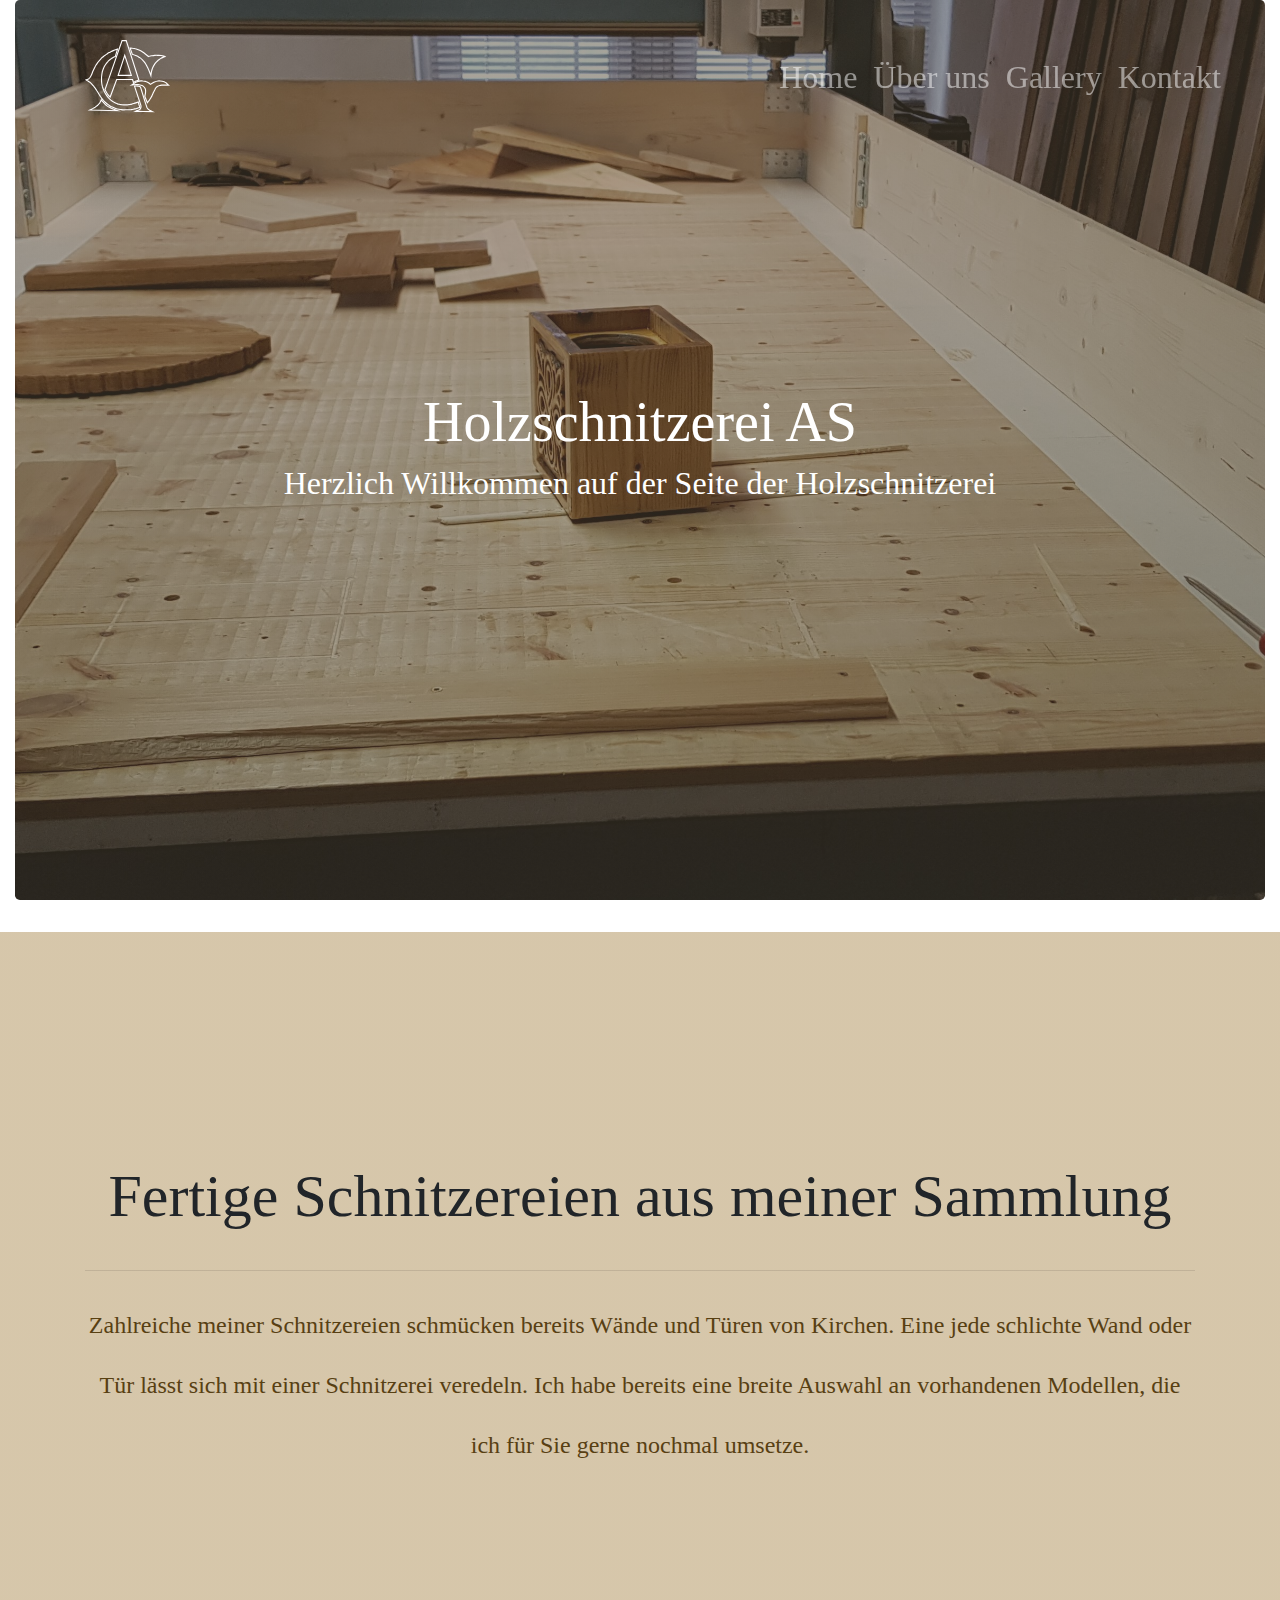
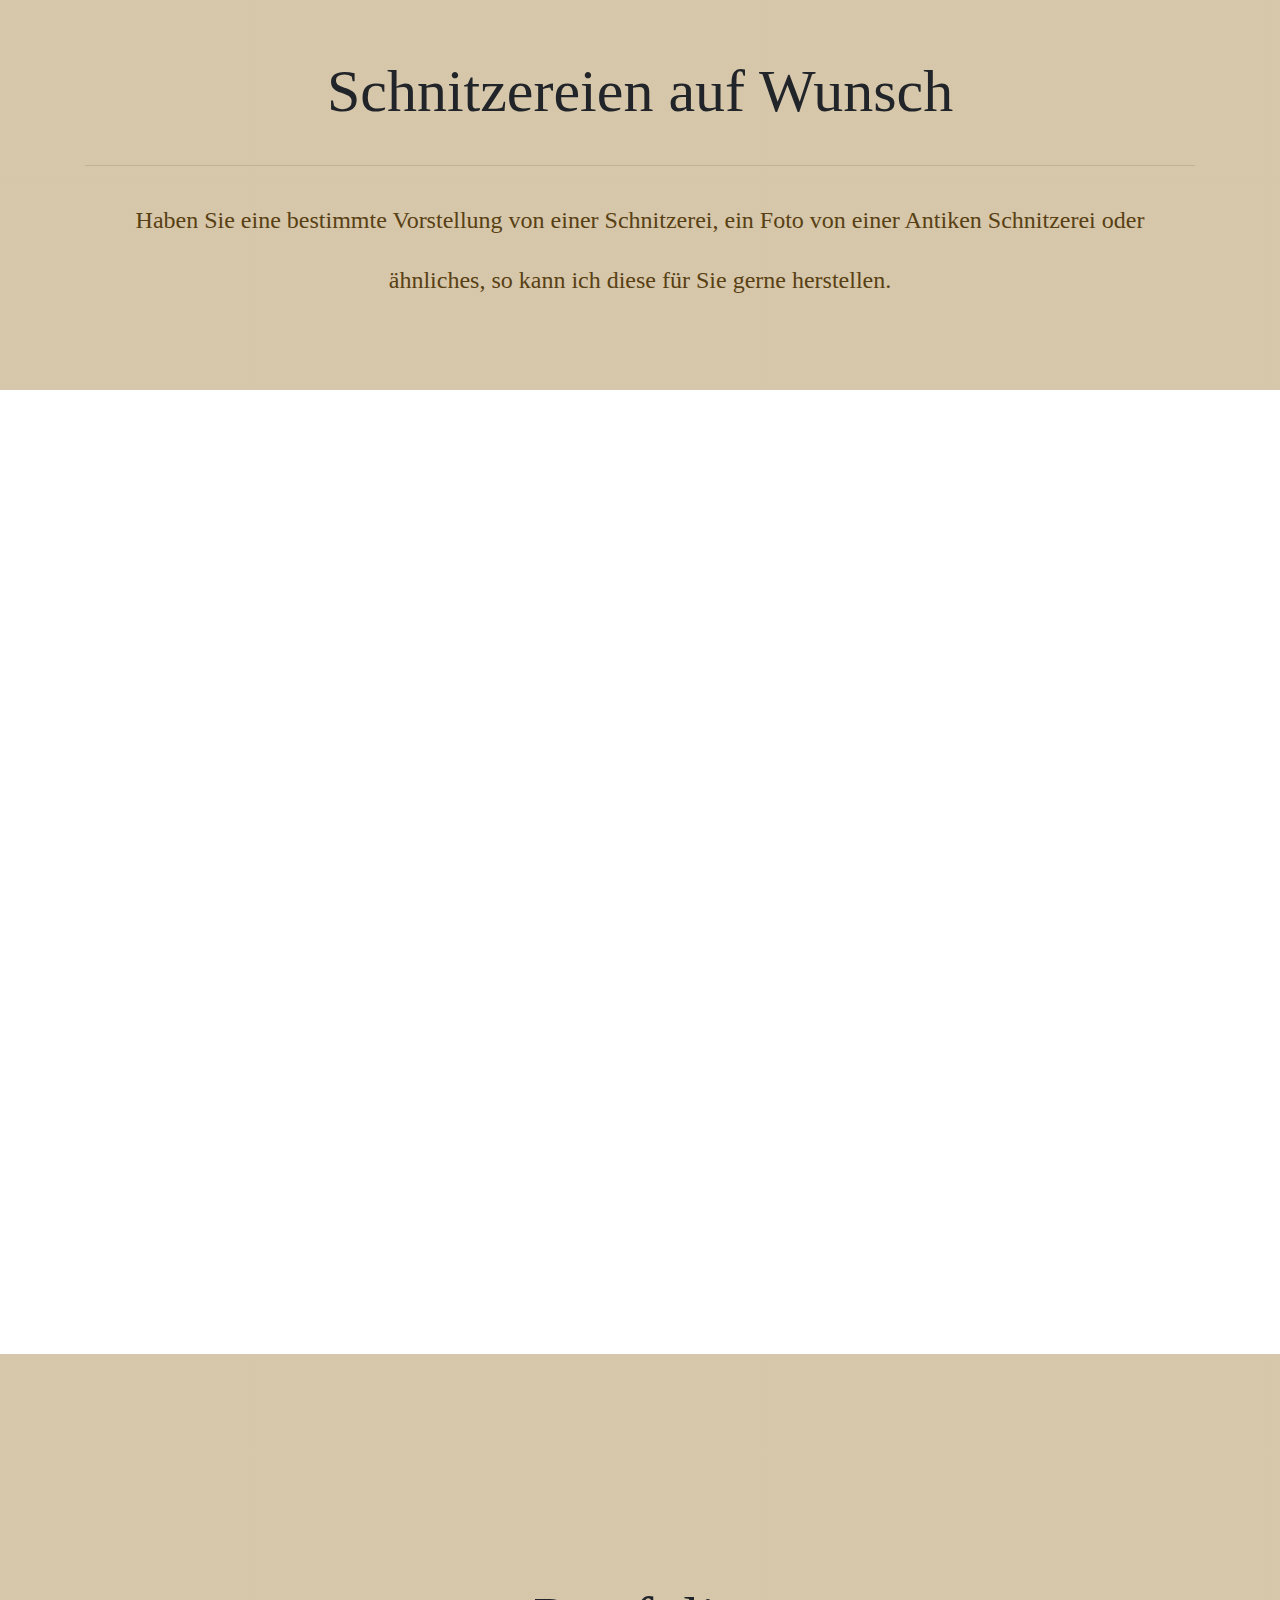
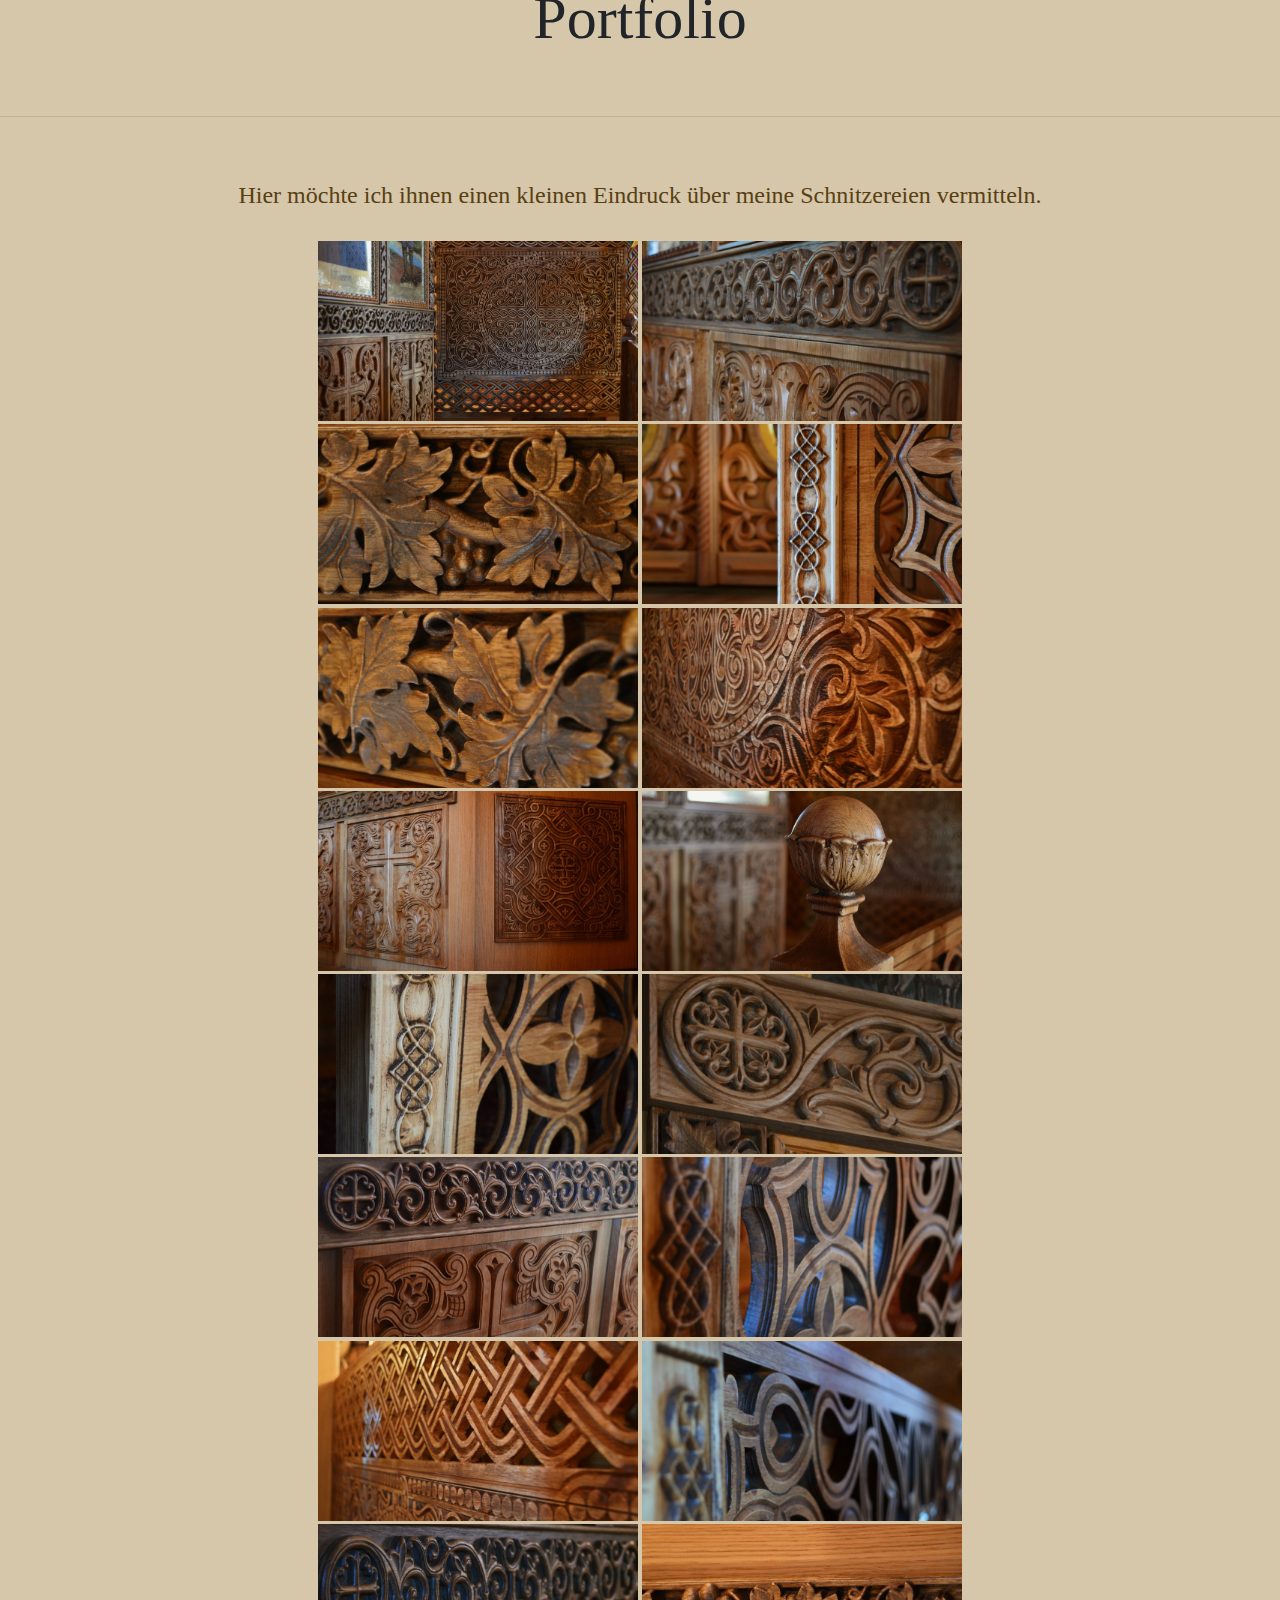
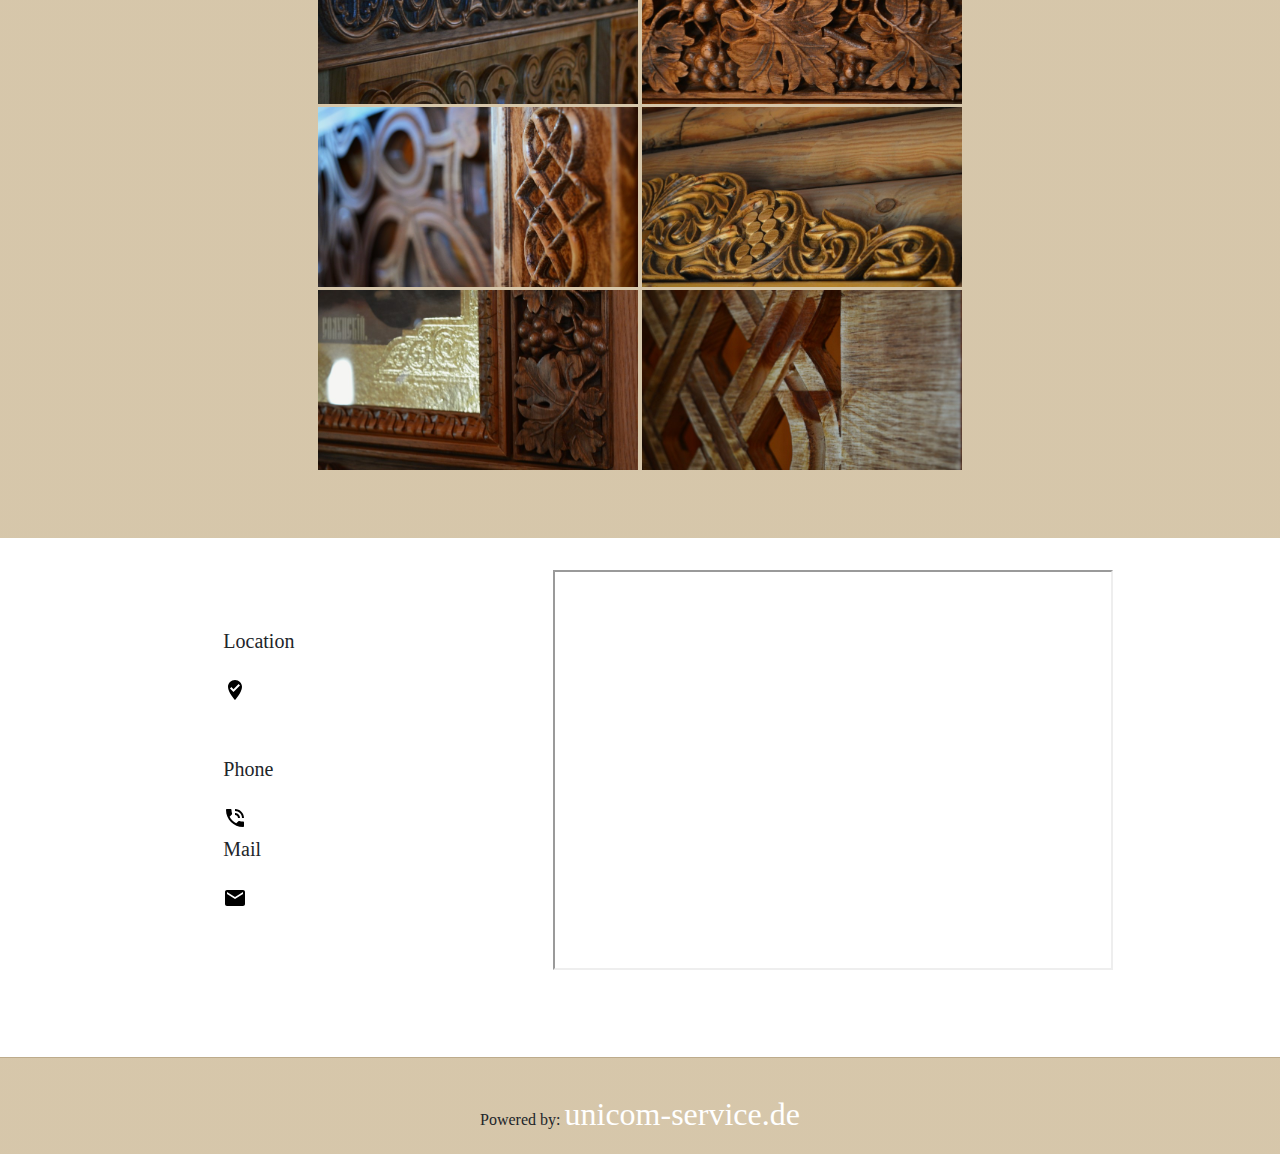
==== commit 8adcde16: "iframe yandex.karte" ====
--- a/index.html
+++ b/index.html
@@ -199,9 +199,7 @@
     </div>
     <div class="map-responsive col-4">
       <div>
-        <iframe
-          src="https://www.google.com/maps/embed?pb=!1m18!1m12!1m3!1d7962.349795977687!2d11.373917024391561!3d53.60736440138033!2m3!1f0!2f0!3f0!3m2!1i1024!2i768!4f13.1!3m3!1m2!1s0x47add9bd39e38fe3%3A0xee64afc493bba782!2sBaustra%C3%9Fe%207%2C%2019061%20Schwerin!5e0!3m2!1sen!2sde!4v1570961349513!5m2!1sen!2sde"
-          width="600" height="450" frameborder="0" style="border:0;" allowfullscreen=""></iframe>
+        <iframe src="https://yandex.com/map-widget/v1/-/CGDUIIPZ" width="560" height="400" frameborder="1" allowfullscreen="true"></iframe>
       </div>
     </div>
     <div class="col-2"></div>
--- a/css/style.css
+++ b/css/style.css
@@ -132,7 +132,7 @@
   linear-gradient(rgba(81, 72, 55, 0.5),
                  rgba(81, 72, 55, 0.5)
   ),
-  url("images/bg1.jpg");
+  url("../images/bg1.jpg");
   background-attachment: fixed;
   background-size: cover;
   background-position: 50% 50%;
@@ -150,7 +150,7 @@
   linear-gradient(rgba(81, 72, 55, 0.4),
                  rgba(81, 72, 55, 0.4)
   ),
-  url("images/01.jpg") no-repeat center; 
+  url("../images/01.jpg") no-repeat center; 
   background-attachment: fixed;
   background-size: cover;
   background-position: 50% 50%;
